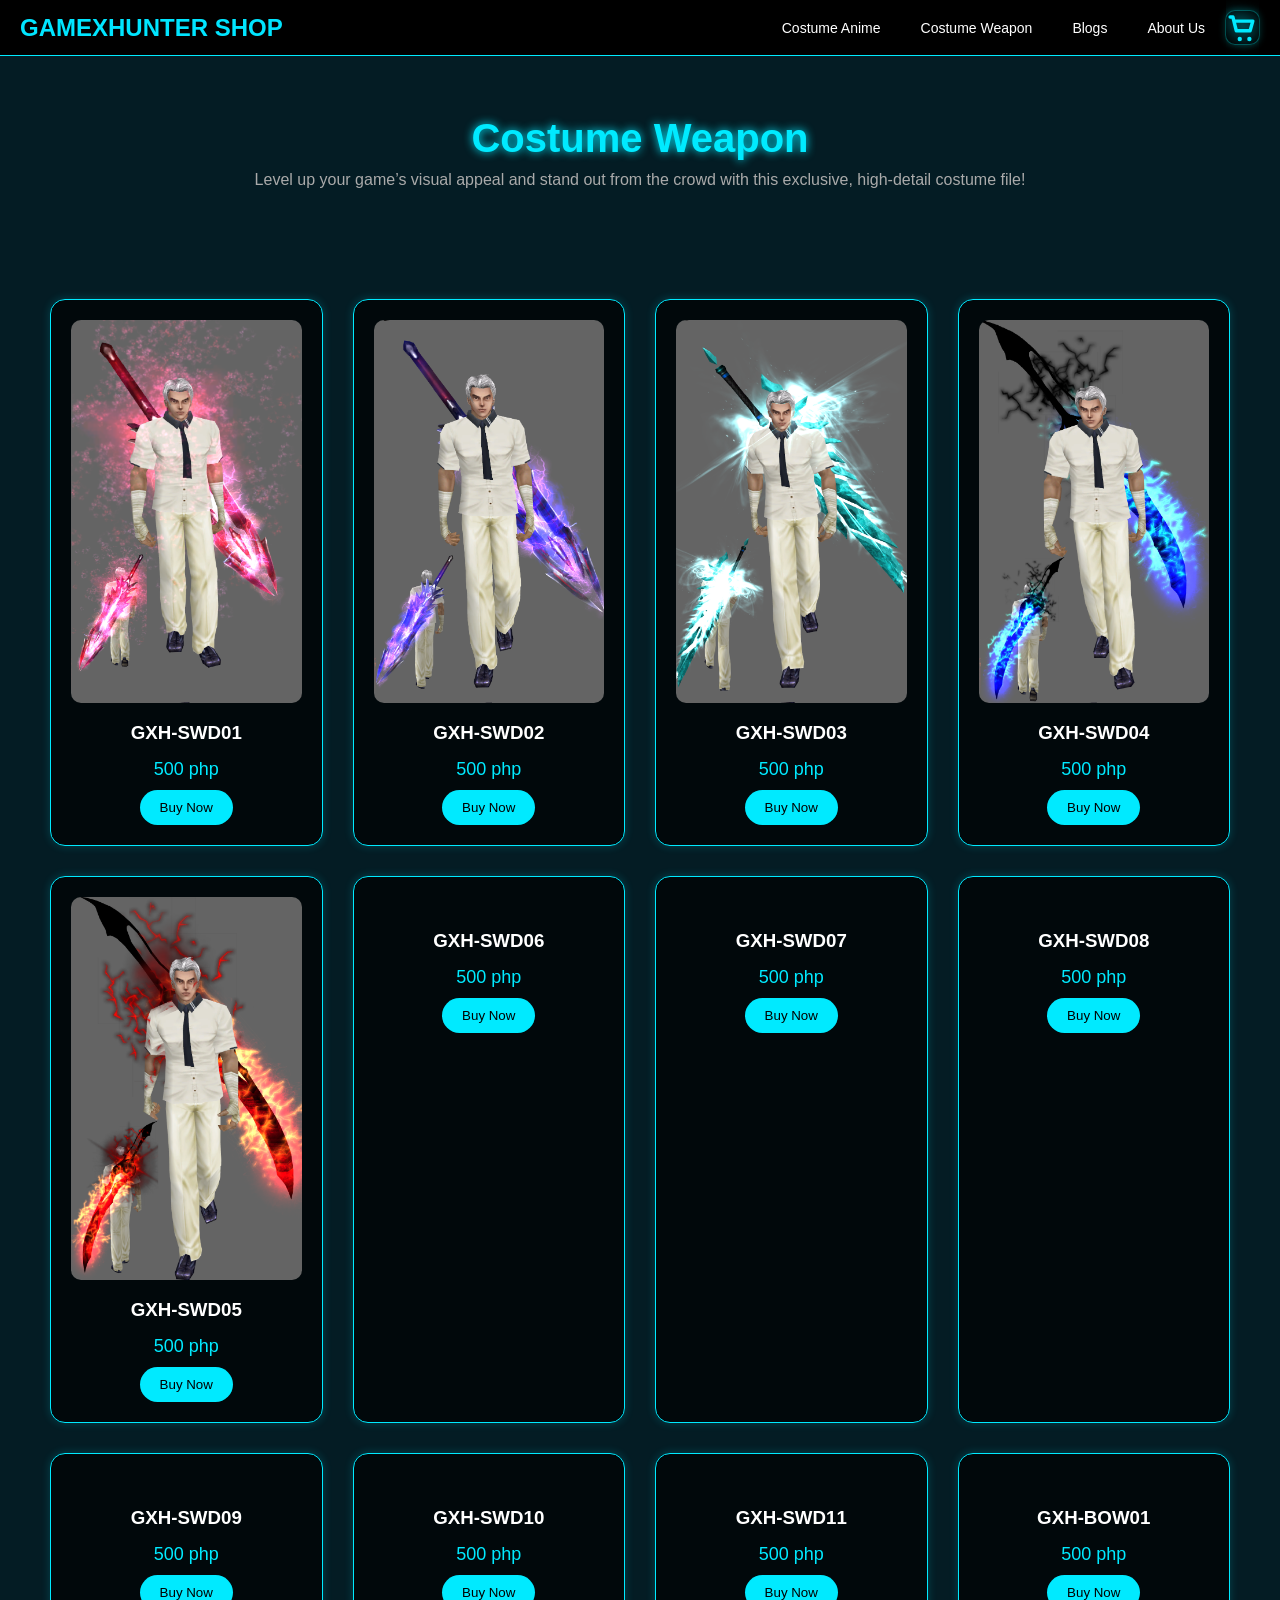
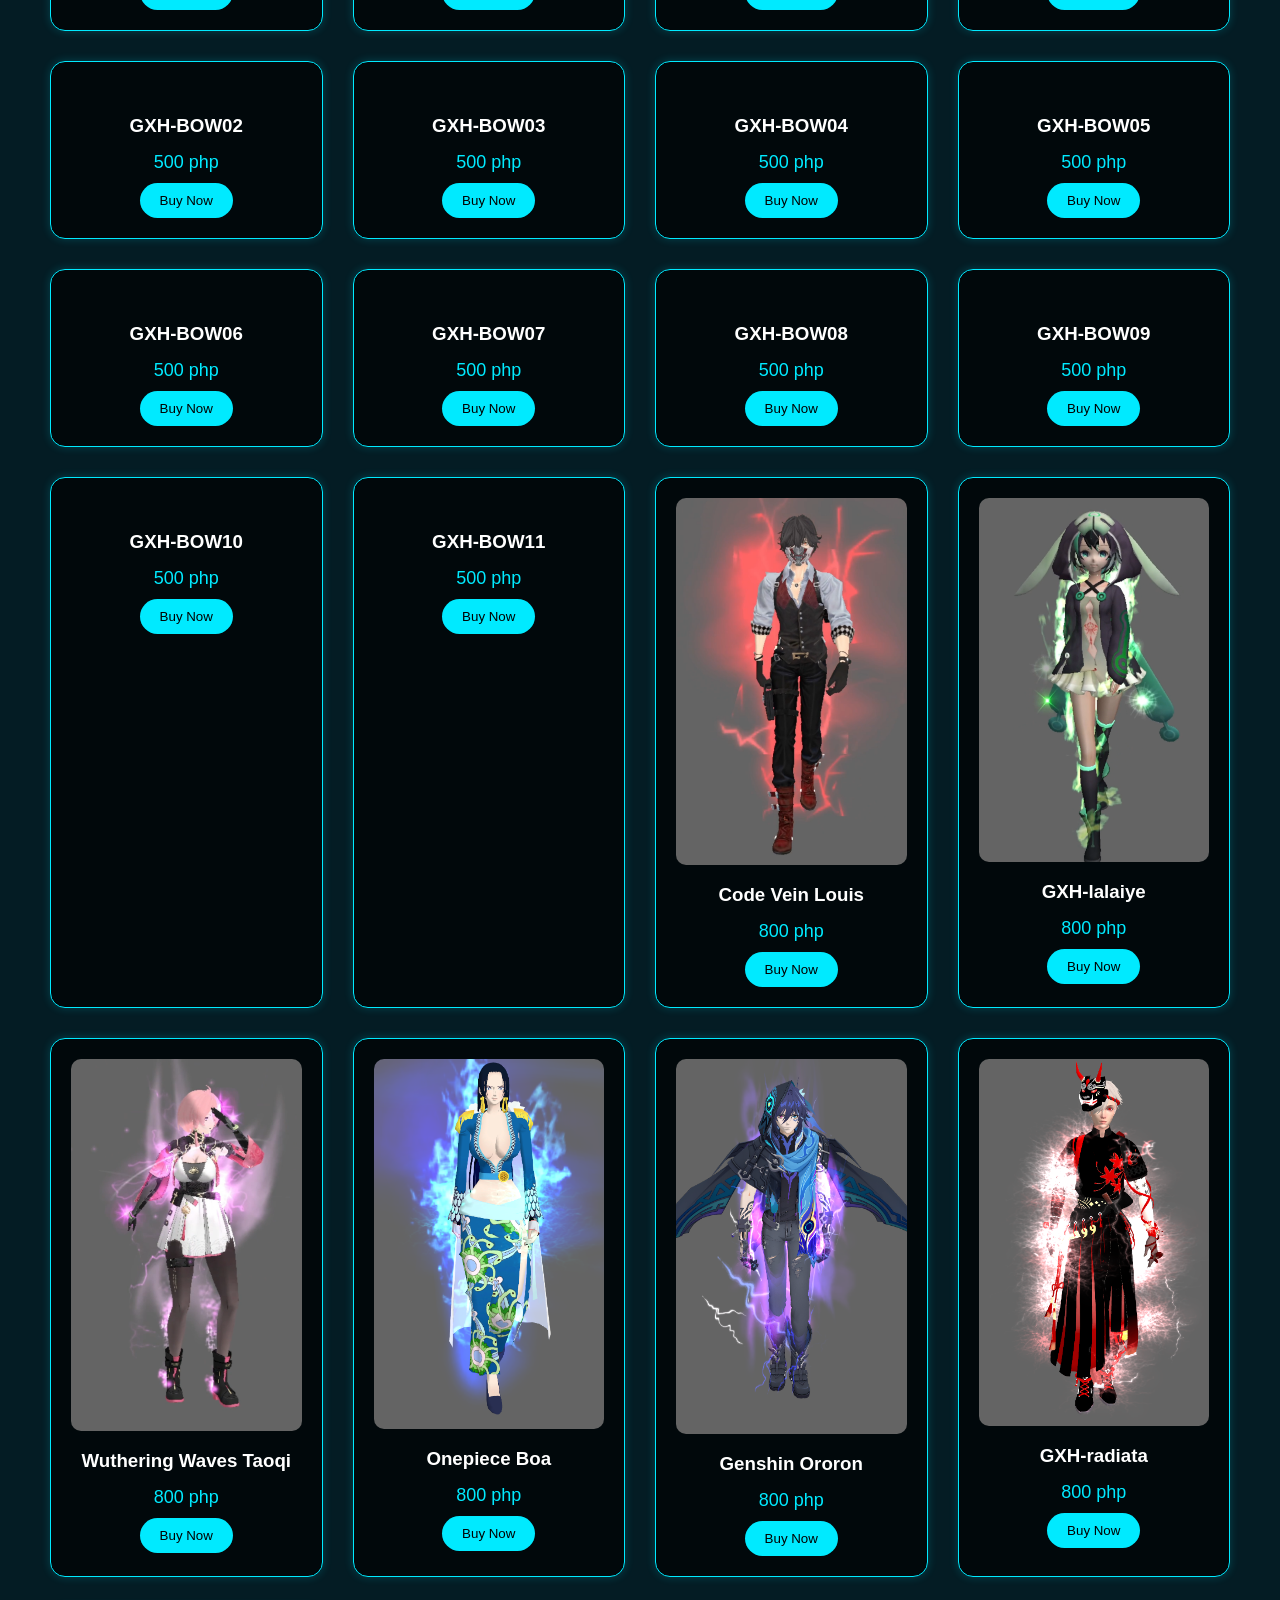
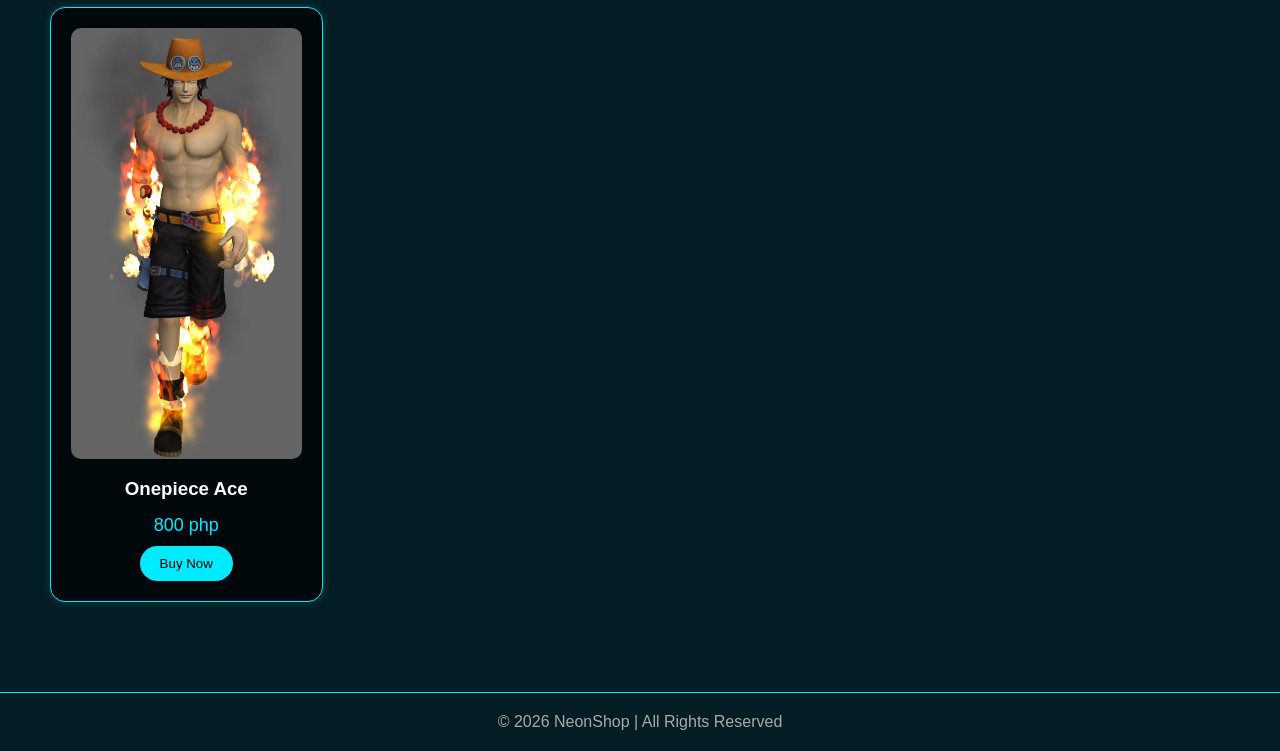
==== costume weapon.html @ 1e51d39f "Add files via upload" ====
<!DOCTYPE html>
<html lang="en">
<head>
  <meta charset="UTF-8">
  <title>Costume Anime With Aura</title>
    <link rel="stylesheet" href="homepage style.css">

</head>
<body>

<!-- Navbar -->
<div class="navbar">
    <div class="logo">GAMEXHUNTER SHOP</div>
    
    <div class="nav-links">
         <a href="homepage.html">Costume Anime</a>
         <a href="#">Costume Weapon</a>
         <a href="#">Blogs</a>
          <a href="#">About Us</a>
     </div>

    <div class="cart-container"> <!-- SVG should be inside this div -->
        <svg viewBox="0 0 24 24">
            <!-- Cart handle -->
            <path class="cart-line" d="M3 4h2l2.5 10h10l2-7H7""")/>>
            
            <!-- Wheels -->
            <circle class="wheel" cx="10" cy="20" r="1.6""")/>>
            <circle class="wheel" cx="17" cy="20" r="1.6""")/>>
        </svg>
    </div> <!-- Added missing closing tag here -->
</div> <!-- This closes the .navbar div -->

  <!-- Hero -->
  <div class="hero">
    <h1>Costume Weapon</h1>
    <p>Level up your game’s visual appeal and stand out from the crowd with this exclusive, high-detail costume file!</p>
  </div>

  <!-- Products -->
  <div class="products">
    
    <div class="card">
       <a href="https://drive.google.com/file/d/1tDfxQamjnOYnkdR4IgPNt9UOoC53_vpI/view?usp=drive_link"target="_blank" rel="noopener noreferrer">
      <img src="costume weapon/gxh-swd01.png" alt=""></a>
      <h3>GXH-SWD01</h3>
     <div class="price">500 php</div>
      <a href="https://www.facebook.com/profile.php?id=100090138542894"target="_blank" rel="noopener noreferrer">
     <button class="btn">Buy Now</button></a>
    </div>

    <div class="card">
      <a href="https://drive.google.com/file/d/1ULOrb2iWnUEBifbTZu89mIf_INQelpI0/view?usp=drive_link"target="_blank" rel="noopener noreferrer">
      <img src="costume weapon/gxh-swd02.png" alt=""></a>
      <h3>GXH-SWD02</h3>
      <div class="price">500 php</div>
      <button class="btn">Buy Now</button>
    </div>

    <div class="card">
       <a href="https://drive.google.com/file/d/1a4tyju2YDWUQGALxl7t6OB7L-piuv2ux/view?usp=drive_link"target="_blank" rel="noopener noreferrer">
      <img src="costume weapon/gxh-swd03.png" alt=""></a>
      <h3>GXH-SWD03</h3>
      <div class="price">500 php</div>
      <button class="btn">Buy Now</button>
    </div>

    <div class="card">
      <a href="https://drive.google.com/file/d/1msDkf1aUOiGKfIdARjxFz1Tb5wFovmj8/view?usp=drive_link"target="_blank" rel="noopener noreferrer">
      <img src="costume weapon/gxh-swd04.png" alt=""></a>
      <h3>GXH-SWD04</h3>
      <div class="price">500 php</div>
      <button class="btn">Buy Now</button>
    </div>
      <div class="card">
      <a href="#"target="_blank" rel="noopener noreferrer">
      <img src="costume weapon/gxh-swd05.png" alt=""></a>
      <h3>GXH-SWD05</h3>
      <div class="price">500 php</div>
      <button class="btn">Buy Now</button>
    </div>
      <div class="card">
      <a href="https://drive.google.com/file/d/1dAIN3iuqR5nHrvbNqdzAE5OkN3jSOM3r/view?usp=drive_link"target="_blank" rel="noopener noreferrer">
      <img src="costume weapon/gxh-swd06.png" alt=""></a>
      <h3>GXH-SWD06</h3>
      <div class="price">500 php</div>
      <button class="btn">Buy Now</button>
    </div>
      <div class="card">
      <a href="#"target="_blank" rel="noopener noreferrer">
      <img src="costume weapon/gxh-swd07.png" alt=""></a>
      <h3>GXH-SWD07</h3>
      <div class="price">500 php</div>
      <button class="btn">Buy Now</button>
    </div>
      <div class="card">
      <a href="#"target="_blank" rel="noopener noreferrer">
      <img src="costume weapon/gxh-swd08.png" alt=""></a>
      <h3>GXH-SWD08</h3>
      <div class="price">500 php</div>
      <button class="btn">Buy Now</button>
    </div>
      <div class="card">
      <a href="https://drive.google.com/file/d/1QfdGiRgJ-NkeJAgLf6xYrK9ZmfadlAT0/view?usp=drive_link"target="_blank" rel="noopener noreferrer">
      <img src="costume weapon/gxh-swd09.png" alt=""></a>
      <h3>GXH-SWD09</h3>
      <div class="price">500 php</div>
      <button class="btn">Buy Now</button>
    </div>
      <div class="card">
      <a href="https://drive.google.com/file/d/1cCYeTyiJSqJyTZXAsyaIfBgfo_r84Ho6/view?usp=drive_link"target="_blank" rel="noopener noreferrer">
      <img src="costume weapon/gxh-swd10.png" alt=""></a>
      <h3>GXH-SWD10</h3>
      <div class="price">500 php</div>
      <button class="btn">Buy Now</button>
    </div>
      <div class="card">
      <a href="https://drive.google.com/file/d/1tNt5cbMPnLPzkxFYoJgSvgE_Rmw8K6eH/view?usp=drive_link"target="_blank" rel="noopener noreferrer">
      <img src="costume weapon/gxh-swd11.png" alt=""></a>
      <h3>GXH-SWD11</h3>
      <div class="price">500 php</div>
      <button class="btn">Buy Now</button>
    </div>
      <div class="card">
      <a href="https://drive.google.com/file/d/18_w2ah4wknhcSOBa1ZigFq2efQRgxHWd/view?usp=drive_link"target="_blank" rel="noopener noreferrer">
      <img src="costume weapon/gxh-bow01.png" alt=""></a>
      <h3>GXH-BOW01</h3>
      <div class="price">500 php</div>
      <button class="btn">Buy Now</button>
    </div>
    
      <div class="card">
      <a href="https://drive.google.com/file/d/1LyCs2_uHrKzhk5kxhEo-C-bm67uWo2-w/view?usp=drive_link"target="_blank" rel="noopener noreferrer">
      <img src="costume weapon/gxh-bow02.png" alt=""></a>
      <h3>GXH-BOW02</h3>
      <div class="price">500 php</div>
      <button class="btn">Buy Now</button>
    </div>
    
      <div class="card">
      <a href="https://drive.google.com/file/d/1YZ0R7ChYAWB0MUlg5z96Kk40VnfIDRn3/view?usp=drive_link"target="_blank" rel="noopener noreferrer">
      <img src="costume weapon/gxh-bow03.png" alt=""></a>
      <h3>GXH-BOW03</h3>
      <div class="price">500 php</div>
      <button class="btn">Buy Now</button>
    </div>
    
      <div class="card">
      <a href="https://drive.google.com/file/d/18aJds0k8bq9fmYIEUDooh6LtDrTDlkI1/view?usp=drive_link"target="_blank" rel="noopener noreferrer">
      <img src="costume weapon/gxh-bow04.png" alt=""></a>
      <h3>GXH-BOW04</h3>
      <div class="price">500 php</div>
      <button class="btn">Buy Now</button>
    </div>
    
      <div class="card">
      <a href="#"target="_blank" rel="noopener noreferrer">
      <img src="costume weapon/gxh-bow05.png" alt=""></a>
      <h3>GXH-BOW05</h3>
      <div class="price">500 php</div>
      <button class="btn">Buy Now</button>
    </div>
    
      <div class="card">
      <a href="https://drive.google.com/file/d/1-vQsDwUBIlkWIfb8IIIJ_Ws48gbNK9EQ/view?usp=drive_link"target="_blank" rel="noopener noreferrer">
      <img src="costume weapon/gxh-bow06.png" alt=""></a>
      <h3>GXH-BOW06</h3>
      <div class="price">500 php</div>
      <button class="btn">Buy Now</button>
    </div>
    
      <div class="card">
      <a href="#"target="_blank" rel="noopener noreferrer">
      <img src="costume weapon/gxh-bow07.png" alt=""></a>
      <h3>GXH-BOW07</h3>
      <div class="price">500 php</div>
      <button class="btn">Buy Now</button>
    </div>
    
      <div class="card">
      <a href="#"target="_blank" rel="noopener noreferrer">
      <img src="costume weapon/gxh-bow08.png" alt=""></a>
      <h3>GXH-BOW08</h3>
      <div class="price">500 php</div>
      <button class="btn">Buy Now</button>
    </div>
    
      <div class="card">
      <a href="https://drive.google.com/file/d/1EB0TFEp_DE8npA0K-Ar52WjLSp5YO3VK/view?usp=drive_link"target="_blank" rel="noopener noreferrer">
      <img src="costume weapon/gxh-bow09.png" alt=""></a>
      <h3>GXH-BOW09</h3>
      <div class="price">500 php</div>
      <button class="btn">Buy Now</button>
    </div>
    
      <div class="card">
      <a href="https://drive.google.com/file/d/1GnH4rKYcUsZ4Ep4CD_qGCn1IWay9qYet/view?usp=drive_link"target="_blank" rel="noopener noreferrer">
      <img src="costume weapon/gxh-bow10.png" alt=""></a>
      <h3>GXH-BOW10</h3>
      <div class="price">500 php</div>
      <button class="btn">Buy Now</button>
    </div>
    
      <div class="card">
      <a href="https://drive.google.com/file/d/1SXux3UBThUTTBBi4RJROGKqg90E1-js9/view?usp=drive_link"target="_blank" rel="noopener noreferrer">
      <img src="costume weapon/gxh-bow11.png" alt=""></a>
      <h3>GXH-BOW11</h3>
      <div class="price">500 php</div>
      <button class="btn">Buy Now</button>
    </div>
    
      <div class="card">
      <a href="https://drive.google.com/file/d/1NYPxhhWZxUPteA_r9sl21pSMIv0j1GXA/view?usp=drive_link"target="_blank" rel="noopener noreferrer">
      <img src="products/louis.png" alt=""></a>
      <h3>Code Vein Louis</h3>
      <div class="price">800 php</div>
      <button class="btn">Buy Now</button>
    </div>
    
      <div class="card">
      <a href="https://drive.google.com/file/d/1v_K5zGkWtYZiX3flF4btHUiq5YM0muPx/view?usp=drive_link"target="_blank" rel="noopener noreferrer">
      <img src="products/lalaiye.png" alt=""></a>
      <h3>GXH-lalaiye</h3>
      <div class="price">800 php</div>
      <button class="btn">Buy Now</button>
    </div>
        <div class="card">
      <a href="https://drive.google.com/file/d/11YdlUjnJ6dALQmKXy20yhzh1UWql4VjV/view?usp=drive_link"target="_blank" rel="noopener noreferrer">
      <img src="products/Wuthering Waves Taoqi.png" alt=""></a>
      <h3>Wuthering Waves Taoqi</h3>
      <div class="price">800 php</div>
      <button class="btn">Buy Now</button>
    </div>
        <div class="card">
      <a href="https://drive.google.com/file/d/1lIjUIEScz9lpEmIRLyU60zoxrhYveq9n/view?usp=drive_link"target="_blank" rel="noopener noreferrer">
      <img src="products/Onepiece Boa.png" alt=""></a>
      <h3>Onepiece Boa</h3>
      <div class="price">800 php</div>
      <button class="btn">Buy Now</button>
    </div>
        <div class="card">
      <a href="https://drive.google.com/file/d/1mSTPDukwn3vT9eeiOzDLT-wSHUT15zsr/view?usp=drive_link"target="_blank" rel="noopener noreferrer">
      <img src="products/Genshin Ororon.png" alt=""></a>
      <h3>Genshin Ororon</h3>
      <div class="price">800 php</div>
      <button class="btn">Buy Now</button>
    </div>
         <div class="card">
      <a href="https://drive.google.com/file/d/1gOx8NznTJ0lC8HQEajIDcjU3qxq5PCdU/view?usp=drive_link"target="_blank" rel="noopener noreferrer">
      <img src="products/GXH-radiata.png" alt=""></a>
      <h3>GXH-radiata</h3>
      <div class="price">800 php</div>
      <button class="btn">Buy Now</button>
    </div>
         <div class="card">
      <a href="https://drive.google.com/file/d/1fqhiEb0_rhqqEFiOks71-yBHGjLL2Ydi/view?usp=drive_link"target="_blank" rel="noopener noreferrer">
      <img src="products/Onepiece Ace.png" alt=""></a>
      <h3>Onepiece Ace</h3>
      <div class="price">800 php</div>
      <button class="btn">Buy Now</button>
    </div>
  </div>

  <!-- Footer -->
  <div class="footer">
    © 2026 NeonShop | All Rights Reserved
  </div>

</body>
</html>
---- homepage style.css ----
* {
      margin: 0;
      padding: 0;
      box-sizing: border-box;
      font-family: Arial, sans-serif;
    }

    body {
      background: #041c24;
      color: #fff;
    }

    /* Navbar */
    .navbar {
      display: flex;
      align-items: center;
      justify-content: space-between;
      padding: 20px 50px;
      background: rgba(0,0,0,0.6);
      border-bottom: 1px solid #00eaff;
    }

    .logo {
      font-size: 24px;
      font-weight: bold;
      color: #00eaff;
    }

    .nav-links a {
      color: #fff;
      margin-left: 20px;
      text-decoration: none;
      transition: 0.3s;
      float : right;
    }

    .nav-links a:hover {
      color: #00eaff;
    }

    
     .cart-container { /* style for cart */
    width: 35px;
    height: 35px;
    border-radius: 10px;
    background: rgba(0, 0, 0, 0.6);
    backdrop-filter: blur(5px);
    border: 1px solid rgba(0, 255, 255, 0.3);
    display: flex;
    justify-content: center;
    align-items: center;
    box-shadow: 0 0 7.5px rgba(0, 255, 255, 0.2);
    
  }
  .nav-container {
  width: 100%;
  text-align: right;
}

  svg {
    width: 70px;
    height: 70px;
  }

  .cart-line {
    stroke: #00eaff;
    stroke-width: 2.5;
    fill: none;
    stroke-linecap: round;
    stroke-linejoin: round;
    filter: drop-shadow(0 0 6px #00eaff);
  }

  .wheel {
    fill: #00eaff;
    filter: drop-shadow(0 0 6px #00eaff);
  }

  /* Hover Glow Animation */
  .cart-container:hover {
    box-shadow: 0 0 25px rgba(0, 255, 255, 0.6);
    transform: scale(1.05);
    transition: 0.3s ease;
  }
  /* code to float right the home */
  .navbar {
    display: flex;
    align-items: center; /* Centers items vertically */
    padding: 10px 20px;
    background-color: #000; /* Matching your black background */
}

.logo {
    color: #00e5ff; /* Your cyan color */
    font-weight: bold;
}

.nav-links {
    display: flex;
    gap: 20px; /* Space between the links */
    margin-left: auto; /* THIS moves the links to the right */
    margin-right: 20px; /* This adds a gap between the links and the cart */
}

.nav-links a {
    color: white;
    text-decoration: none;
    font-size: 14px;
}

.cart-container {
    /* Your cart styling here */
}
    /* Hero Section */
    .hero {
      text-align: center;
      padding: 60px 20px;
    }

    .hero h1 {
      font-size: 40px;
      color: #00eaff;
      text-shadow: 0 0 10px #00eaff;
    }

    .hero p {
      margin-top: 10px;
      color: #aaa;
    }

    /* Product Grid */
    .products {
      display: grid;
      grid-template-columns: repeat(auto-fit, minmax(250px, 1fr));
      gap: 30px;
      padding: 50px;
    }

    .card {
      background: rgba(0,0,0,0.7);
      border: 1px solid #00eaff;
      border-radius: 15px;
      padding: 20px;
      text-align: center;
      transition: 0.3s;
      box-shadow: 0 0 10px rgba(0,234,255,0.2);
    }

    .card:hover {
      transform: translateY(-10px);
      box-shadow: 0 0 20px #00eaff;
    }

    .card img {
      width: 100%;
      border-radius: 10px;
    }

    .card h3 {
      margin: 15px 0;
    }

    .price {
      color: #00eaff;
      font-size: 18px;
      margin-bottom: 10px;
    }

    .btn {
      padding: 10px 20px;
      border: none;
      background: #00eaff;
      color: #000;
      border-radius: 20px;
      cursor: pointer;
      transition: 0.3s;
    }

    .btn:hover {
      background: #00bcd4;
      box-shadow: 0 0 10px #00eaff;
    }

    /* Footer */
    .footer {
      text-align: center;
      padding: 20px;
      border-top: 1px solid #00eaff;
      margin-top: 40px;
      color: #aaa;
    }
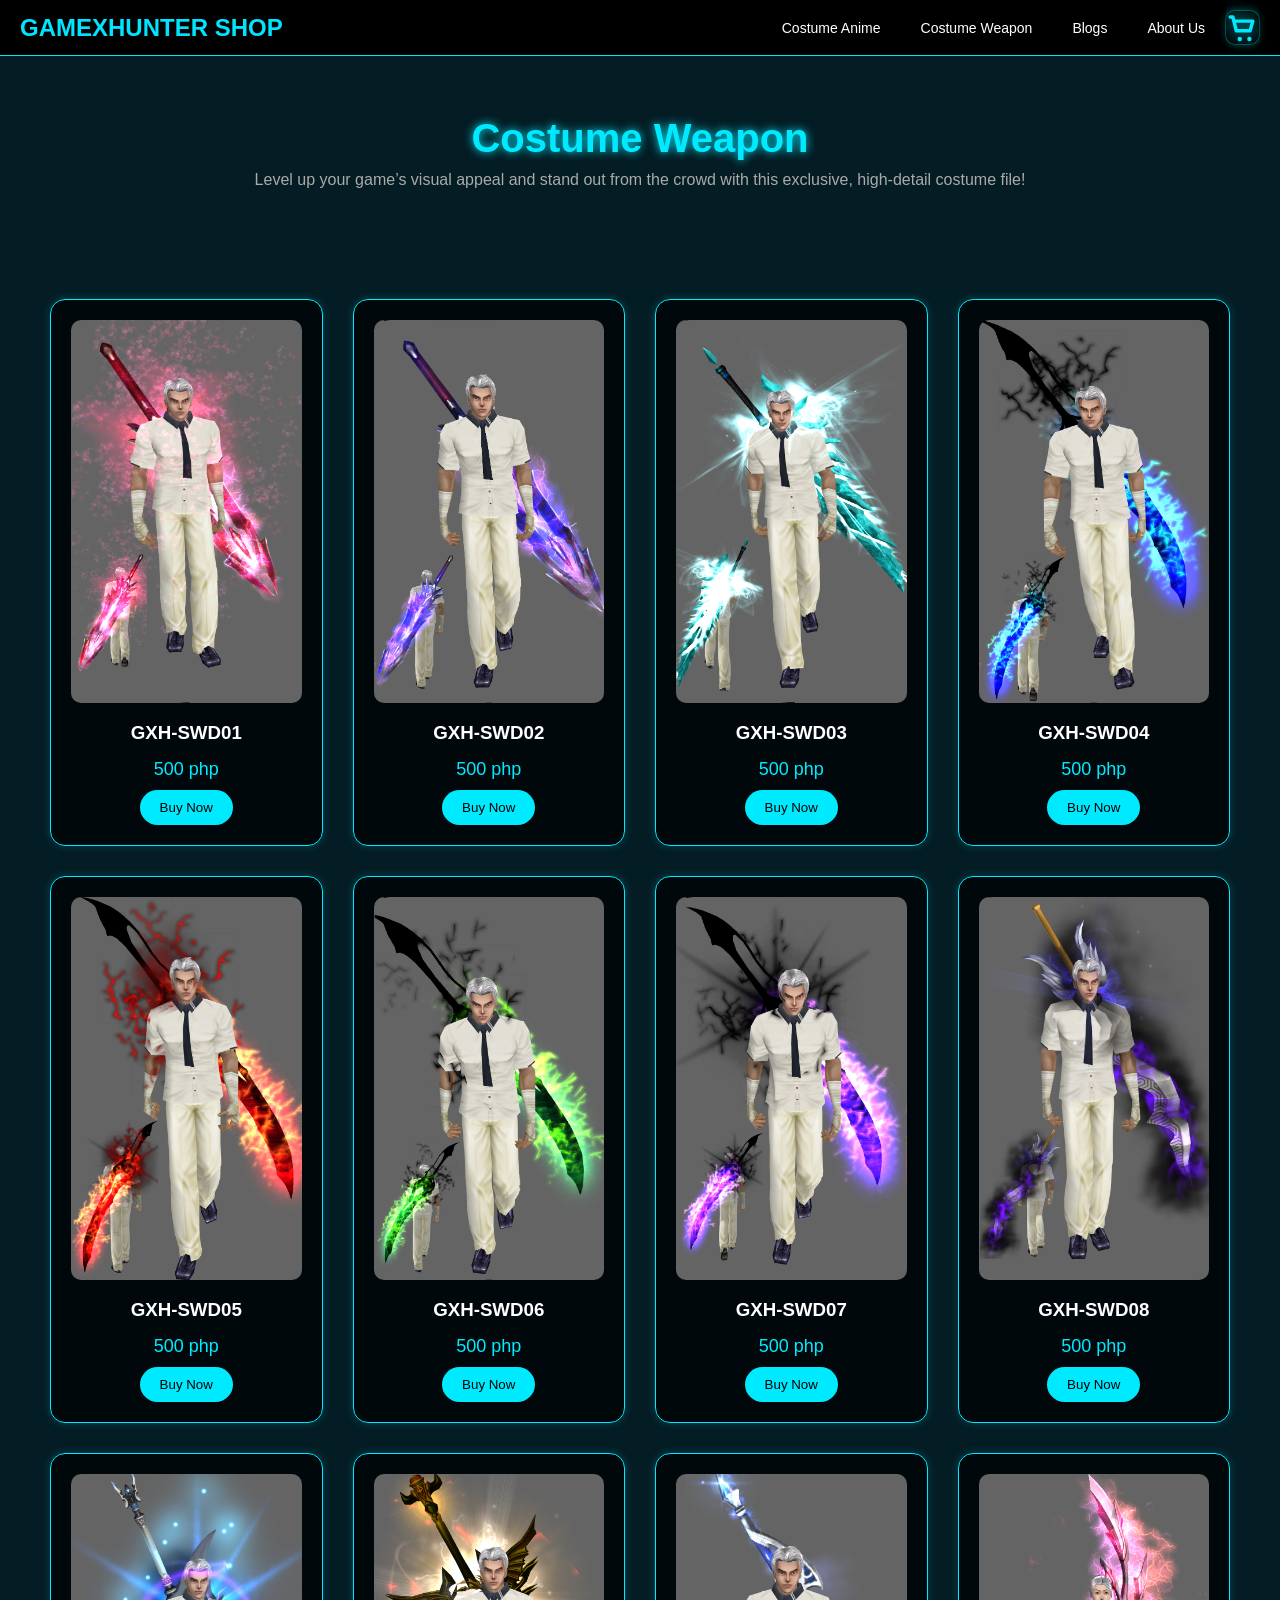
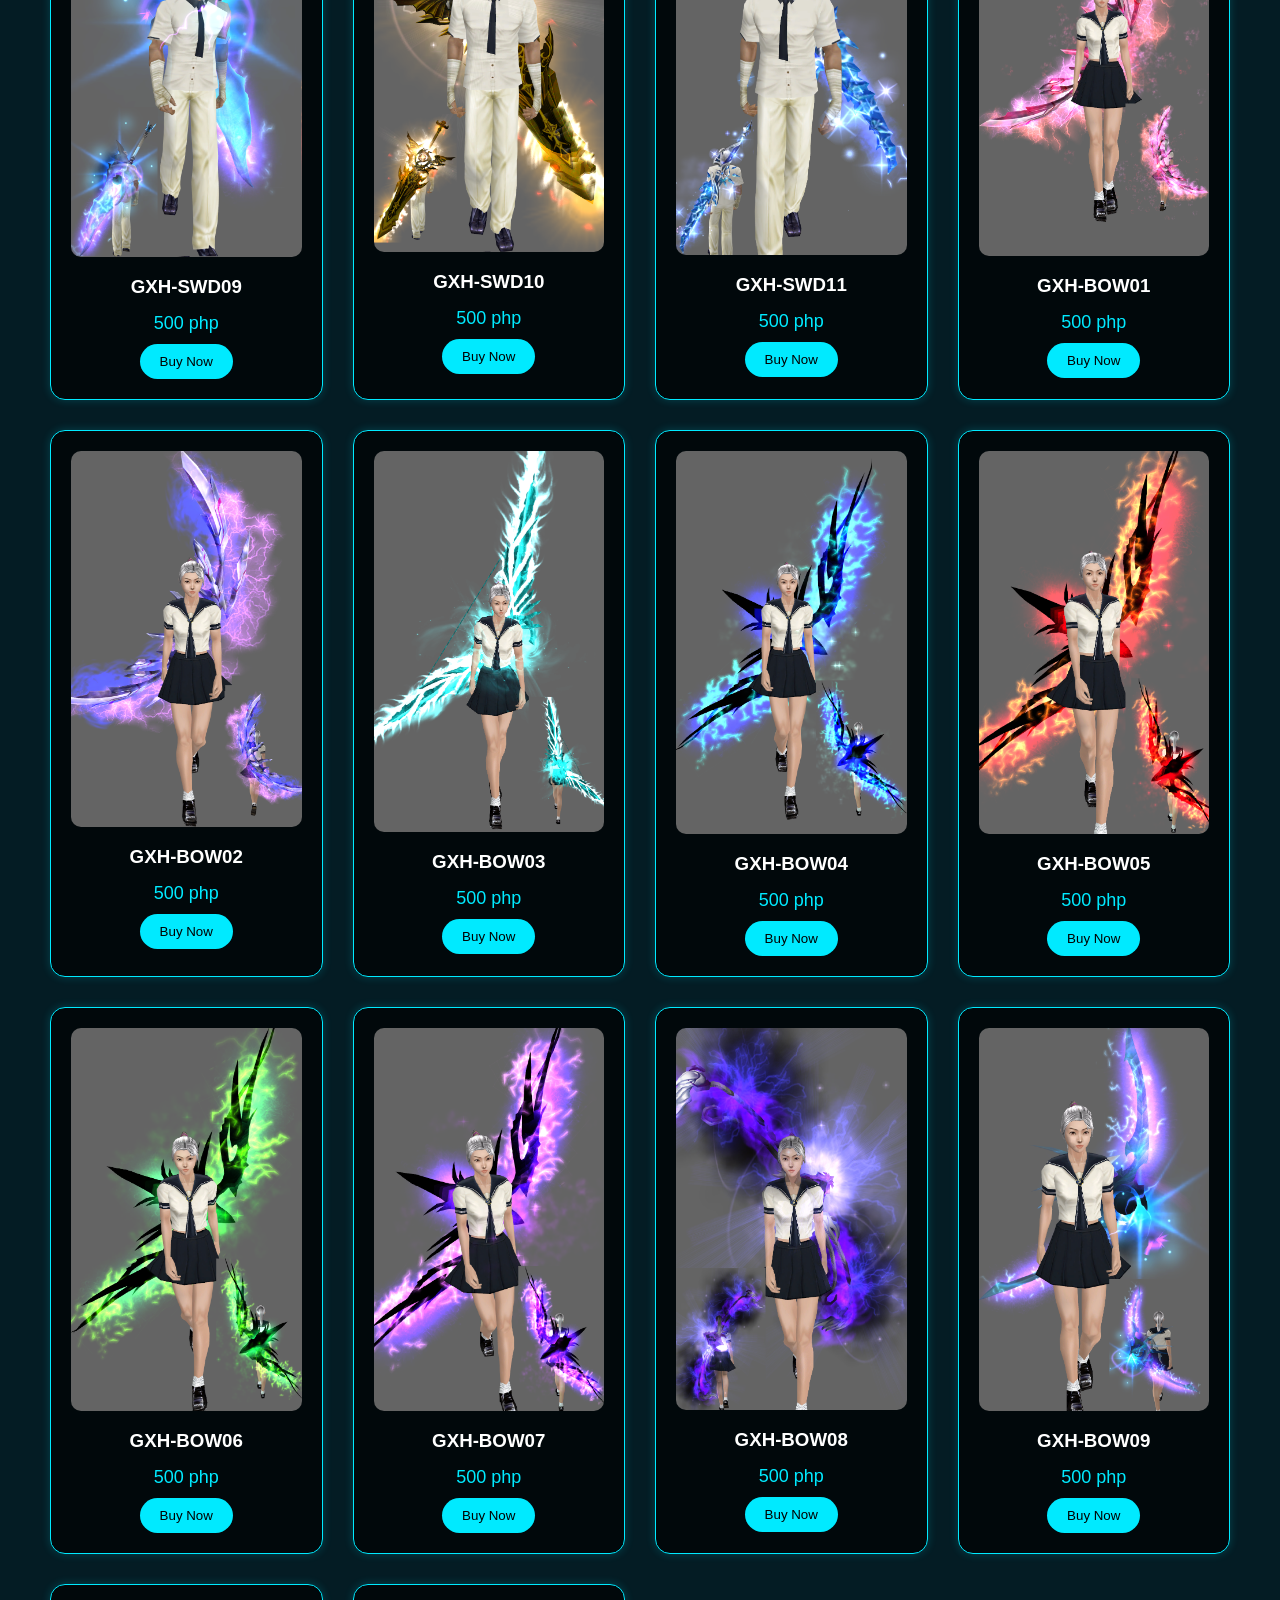
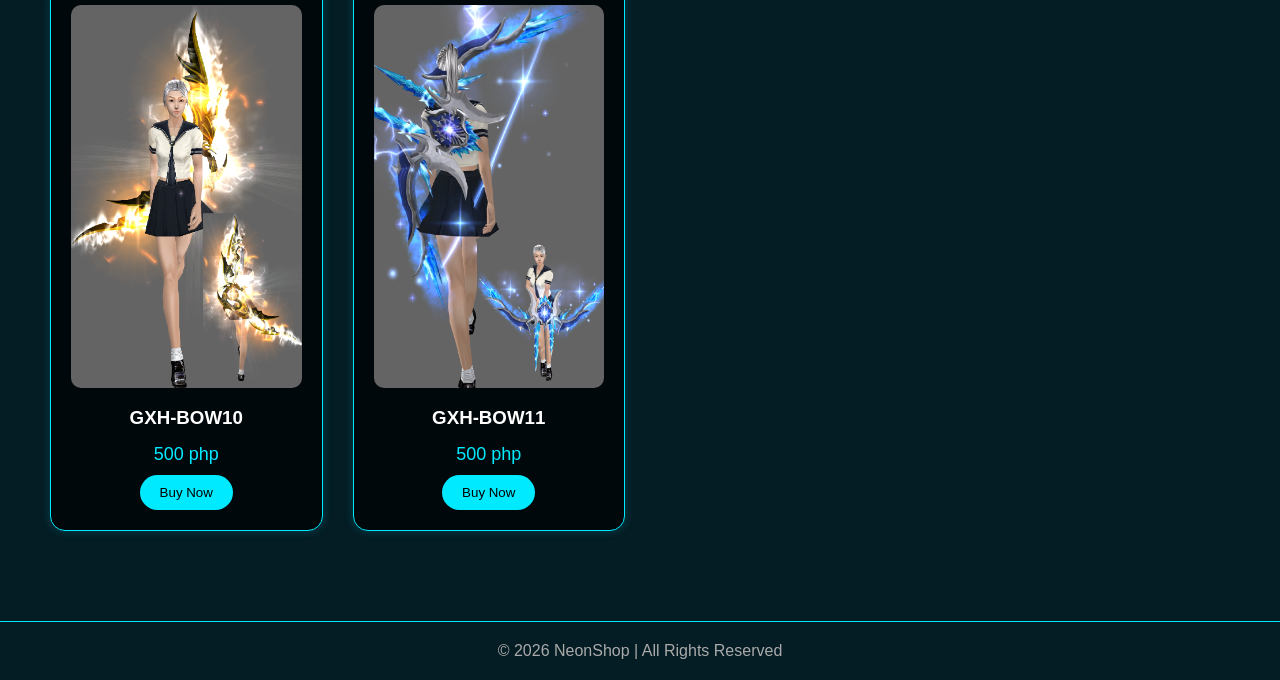
==== commit 3e7ad9e1: "Add files via upload" ====
--- a/costume weapon.html
+++ b/costume weapon.html
@@ -208,57 +208,7 @@
       <div class="price">500 php</div>
       <button class="btn">Buy Now</button>
     </div>
-    
-      <div class="card">
-      <a href="https://drive.google.com/file/d/1NYPxhhWZxUPteA_r9sl21pSMIv0j1GXA/view?usp=drive_link"target="_blank" rel="noopener noreferrer">
-      <img src="products/louis.png" alt=""></a>
-      <h3>Code Vein Louis</h3>
-      <div class="price">800 php</div>
-      <button class="btn">Buy Now</button>
-    </div>
-    
-      <div class="card">
-      <a href="https://drive.google.com/file/d/1v_K5zGkWtYZiX3flF4btHUiq5YM0muPx/view?usp=drive_link"target="_blank" rel="noopener noreferrer">
-      <img src="products/lalaiye.png" alt=""></a>
-      <h3>GXH-lalaiye</h3>
-      <div class="price">800 php</div>
-      <button class="btn">Buy Now</button>
-    </div>
-        <div class="card">
-      <a href="https://drive.google.com/file/d/11YdlUjnJ6dALQmKXy20yhzh1UWql4VjV/view?usp=drive_link"target="_blank" rel="noopener noreferrer">
-      <img src="products/Wuthering Waves Taoqi.png" alt=""></a>
-      <h3>Wuthering Waves Taoqi</h3>
-      <div class="price">800 php</div>
-      <button class="btn">Buy Now</button>
-    </div>
-        <div class="card">
-      <a href="https://drive.google.com/file/d/1lIjUIEScz9lpEmIRLyU60zoxrhYveq9n/view?usp=drive_link"target="_blank" rel="noopener noreferrer">
-      <img src="products/Onepiece Boa.png" alt=""></a>
-      <h3>Onepiece Boa</h3>
-      <div class="price">800 php</div>
-      <button class="btn">Buy Now</button>
-    </div>
-        <div class="card">
-      <a href="https://drive.google.com/file/d/1mSTPDukwn3vT9eeiOzDLT-wSHUT15zsr/view?usp=drive_link"target="_blank" rel="noopener noreferrer">
-      <img src="products/Genshin Ororon.png" alt=""></a>
-      <h3>Genshin Ororon</h3>
-      <div class="price">800 php</div>
-      <button class="btn">Buy Now</button>
-    </div>
-         <div class="card">
-      <a href="https://drive.google.com/file/d/1gOx8NznTJ0lC8HQEajIDcjU3qxq5PCdU/view?usp=drive_link"target="_blank" rel="noopener noreferrer">
-      <img src="products/GXH-radiata.png" alt=""></a>
-      <h3>GXH-radiata</h3>
-      <div class="price">800 php</div>
-      <button class="btn">Buy Now</button>
-    </div>
-         <div class="card">
-      <a href="https://drive.google.com/file/d/1fqhiEb0_rhqqEFiOks71-yBHGjLL2Ydi/view?usp=drive_link"target="_blank" rel="noopener noreferrer">
-      <img src="products/Onepiece Ace.png" alt=""></a>
-      <h3>Onepiece Ace</h3>
-      <div class="price">800 php</div>
-      <button class="btn">Buy Now</button>
-    </div>
+
   </div>
 
   <!-- Footer -->
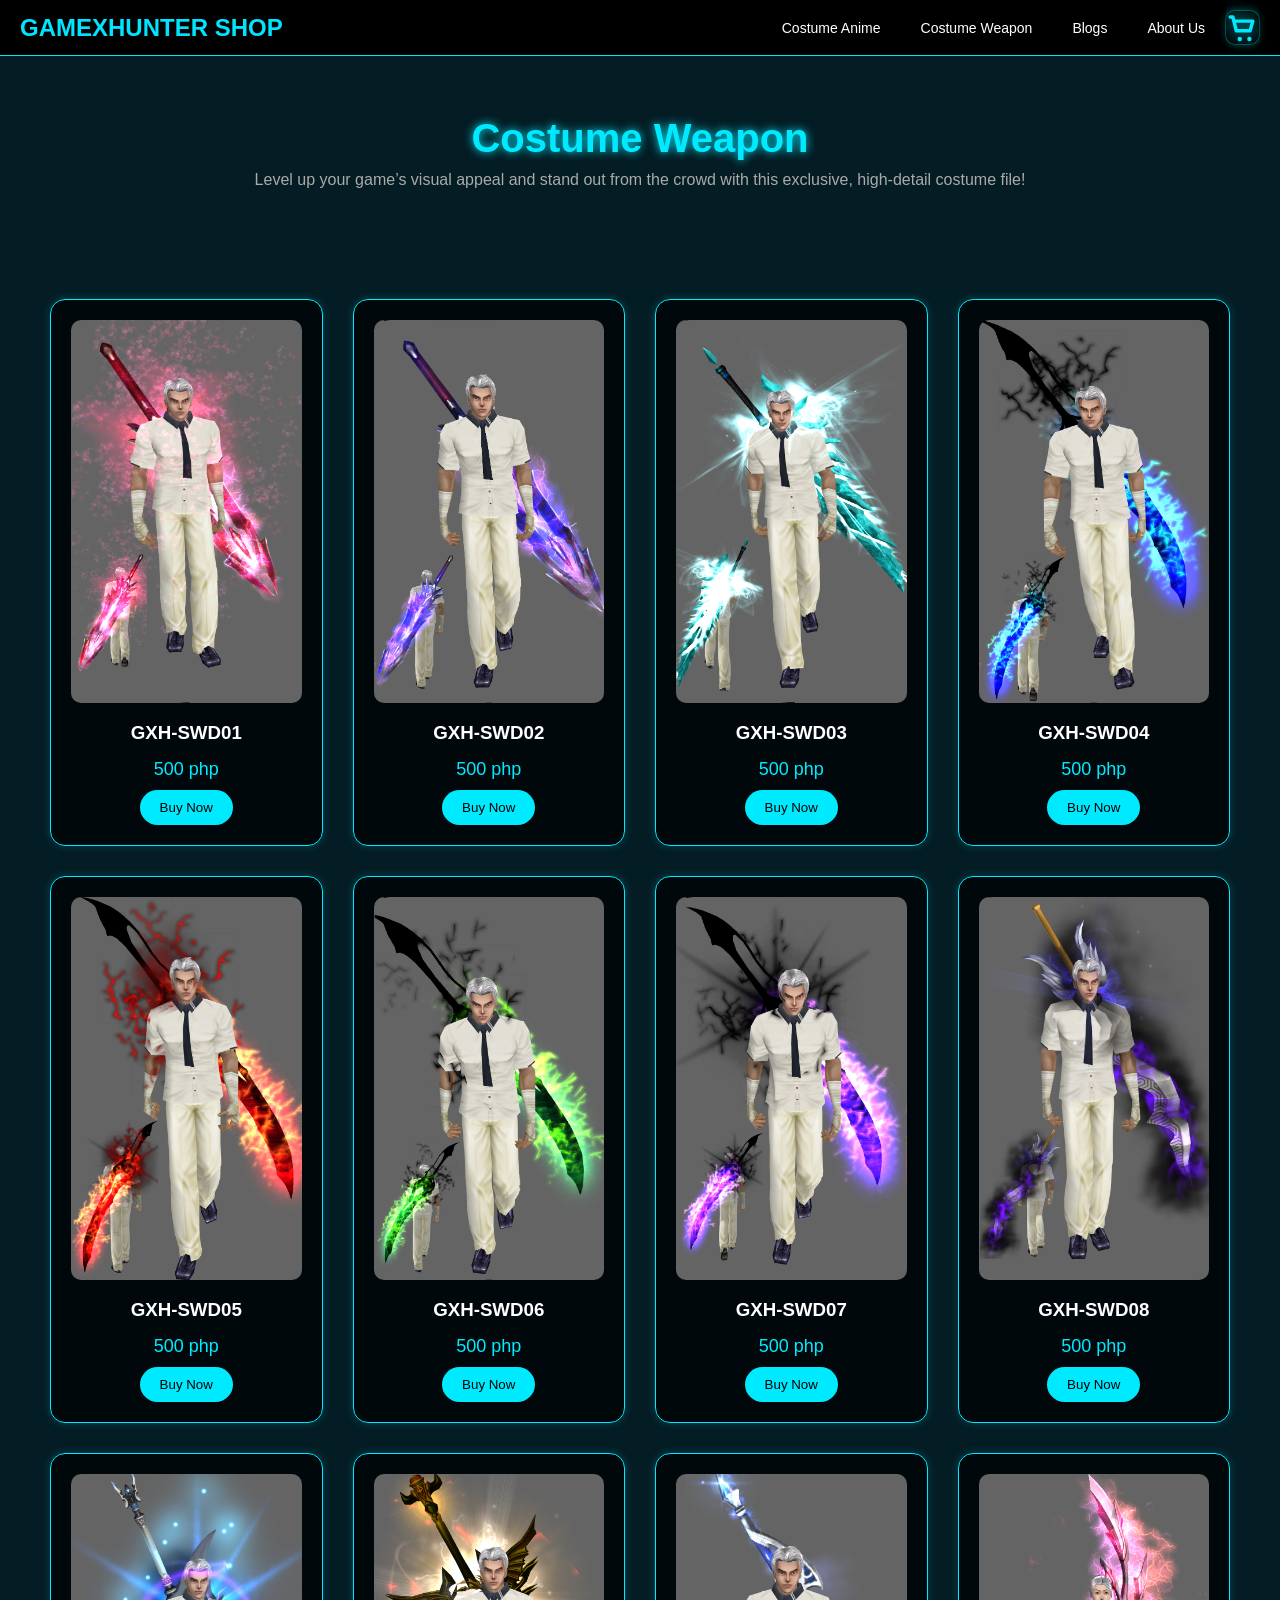
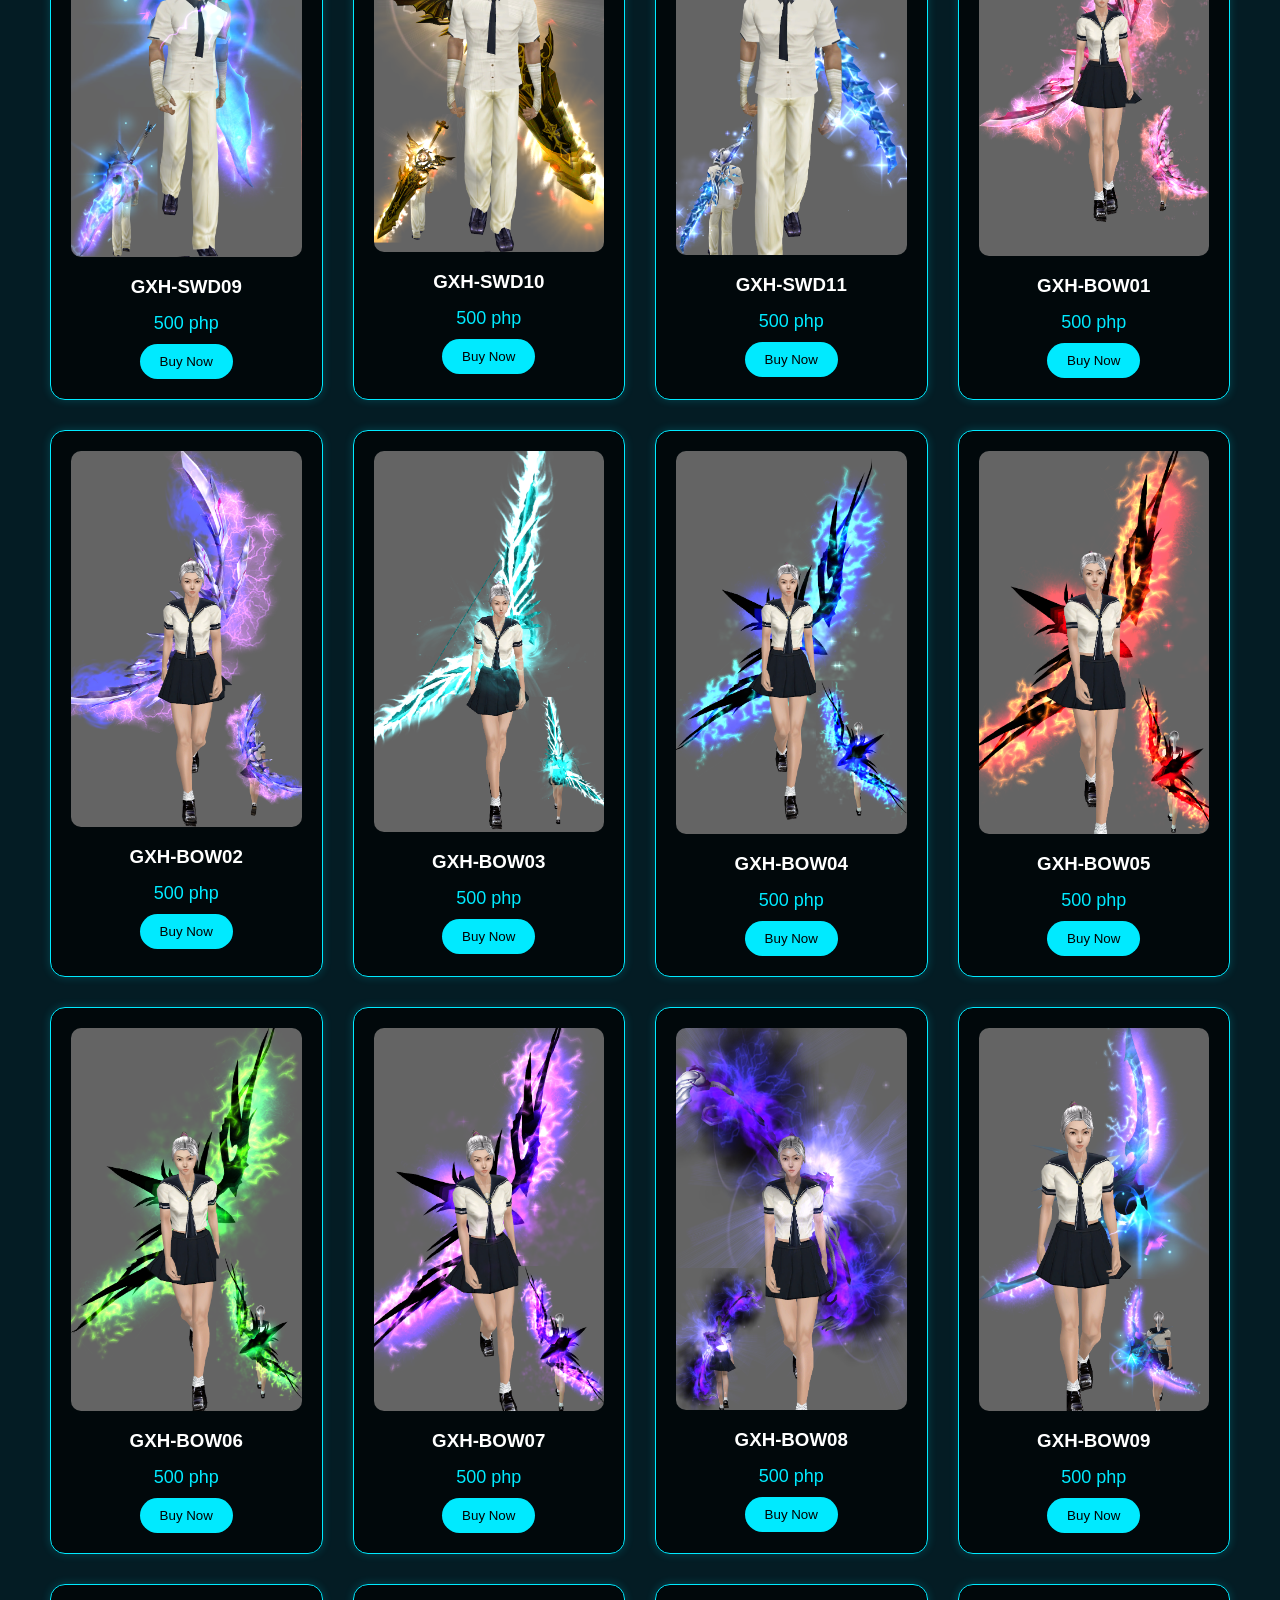
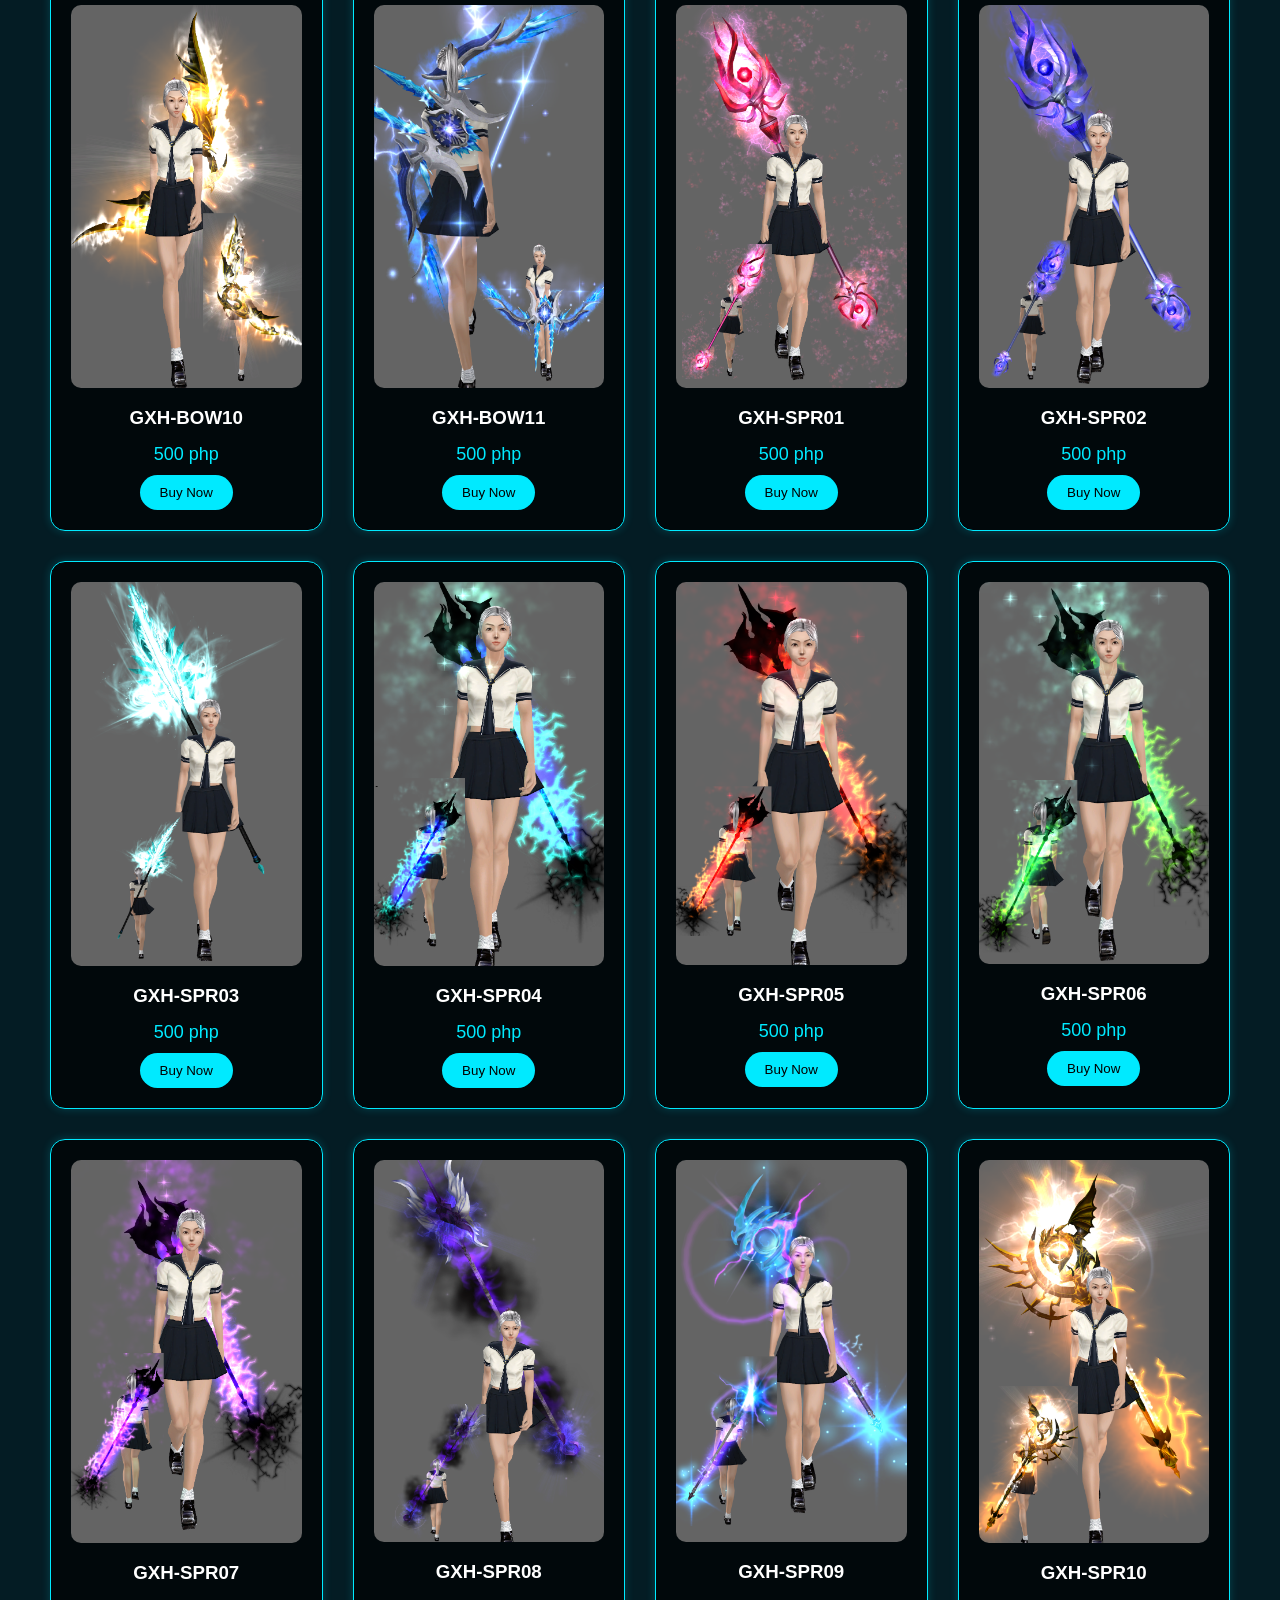
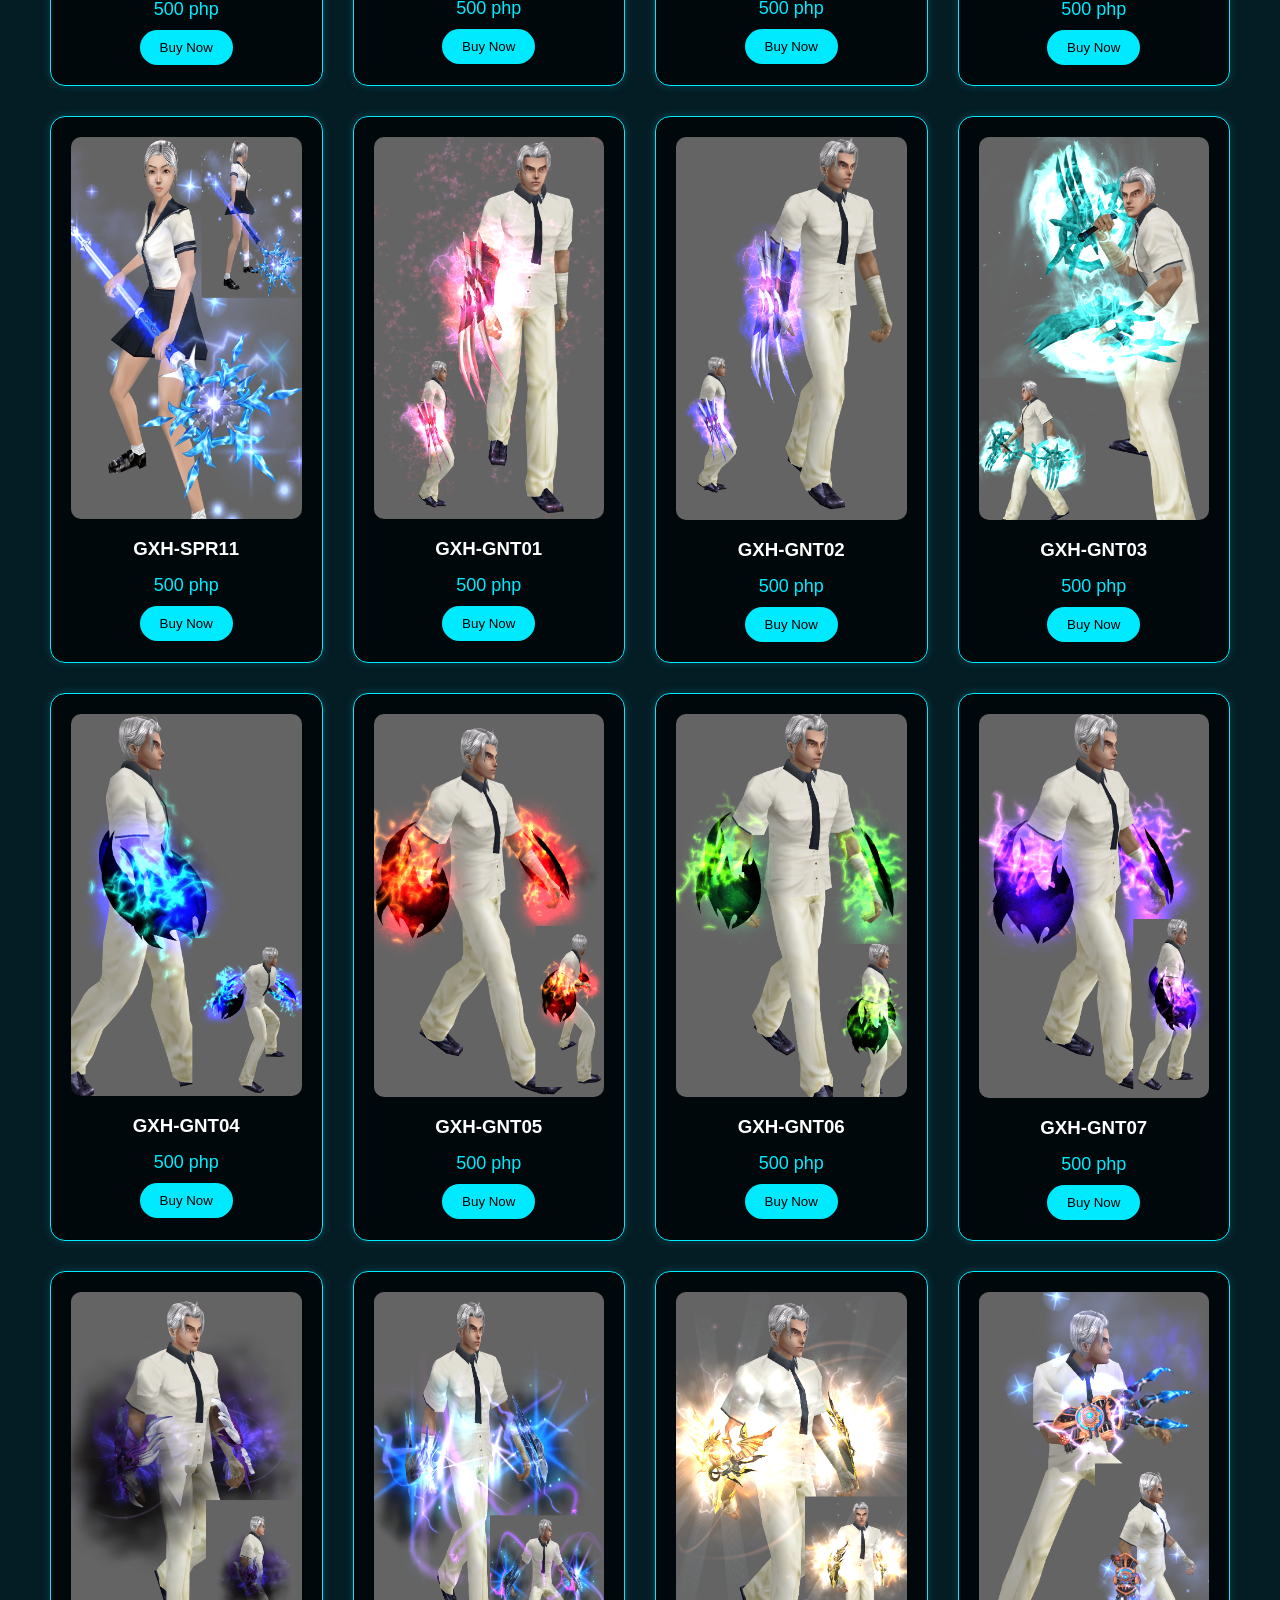
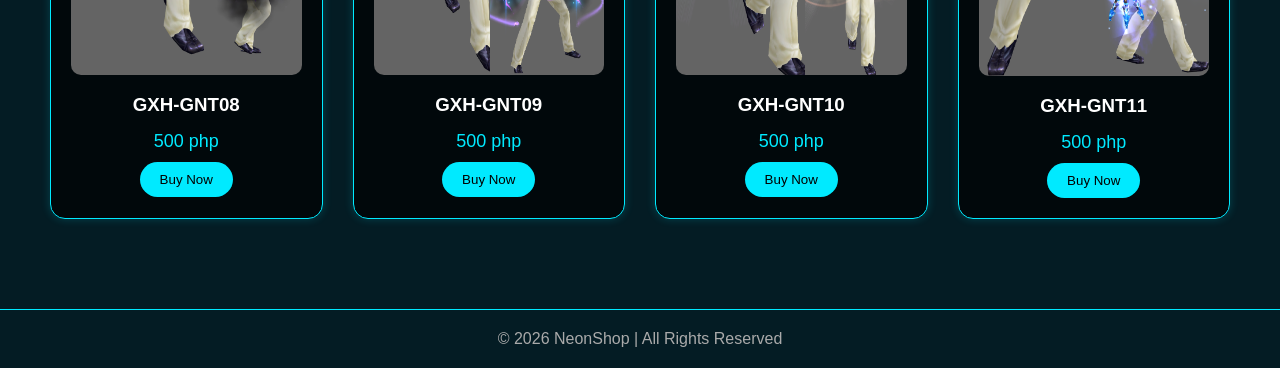
==== commit bdf3ff99: "Add files via upload" ====
--- a/costume weapon.html
+++ b/costume weapon.html
@@ -208,6 +208,161 @@
       <div class="price">500 php</div>
       <button class="btn">Buy Now</button>
     </div>
+    <div class="card">
+      <a href="https://drive.google.com/file/d/12GHXHXvd3E3kGpbJIVFjLGgIeU0Zev1q/view?usp=drive_link"target="_blank" rel="noopener noreferrer">
+      <img src="costume weapon/gxh-spr01.png" alt=""></a>
+      <h3>GXH-SPR01</h3>
+      <div class="price">500 php</div>
+      <button class="btn">Buy Now</button>
+    </div>
+     <div class="card">
+      <a href="https://drive.google.com/file/d/1Kay6Qvo49oKFPEYuJvgAM0NcobuacLdo/view?usp=drive_link"target="_blank" rel="noopener noreferrer">
+      <img src="costume weapon/gxh-spr02.png" alt=""></a>
+      <h3>GXH-SPR02</h3>
+      <div class="price">500 php</div>
+      <button class="btn">Buy Now</button>
+    </div>
+     <div class="card">
+      <a href="https://drive.google.com/file/d/1tWvSlJ91CTAj7d4HmIAB880UqVA50FZ_/view?usp=drive_link"target="_blank" rel="noopener noreferrer">
+      <img src="costume weapon/gxh-spr03.png" alt=""></a>
+      <h3>GXH-SPR03</h3>
+      <div class="price">500 php</div>
+      <button class="btn">Buy Now</button>
+    </div>
+     <div class="card">
+      <a href="https://drive.google.com/file/d/1oHl9puI4vsBL5YGCNxcxg2wQ_lj1EuzA/view?usp=drive_link"target="_blank" rel="noopener noreferrer">
+      <img src="costume weapon/gxh-spr04.png" alt=""></a>
+      <h3>GXH-SPR04</h3>
+      <div class="price">500 php</div>
+      <button class="btn">Buy Now</button>
+    </div>
+     <div class="card">
+      <a href="#"target="_blank" rel="noopener noreferrer">
+      <img src="costume weapon/gxh-spr05.png" alt=""></a>
+      <h3>GXH-SPR05</h3>
+      <div class="price">500 php</div>
+      <button class="btn">Buy Now</button>
+    </div>
+     <div class="card">
+      <a href="https://drive.google.com/file/d/1UvJjrhlkIgZn8m0e4aHRcoun8K0Q9sYS/view?usp=drive_link"target="_blank" rel="noopener noreferrer">
+      <img src="costume weapon/gxh-spr06.png" alt=""></a>
+      <h3>GXH-SPR06</h3>
+      <div class="price">500 php</div>
+      <button class="btn">Buy Now</button>
+    </div>
+     <div class="card">
+      <a href="#"target="_blank" rel="noopener noreferrer">
+      <img src="costume weapon/gxh-spr07.png" alt=""></a>
+      <h3>GXH-SPR07</h3>
+      <div class="price">500 php</div>
+      <button class="btn">Buy Now</button>
+    </div>
+     <div class="card">
+      <a href="#"target="_blank" rel="noopener noreferrer">
+      <img src="costume weapon/gxh-spr08.png" alt=""></a>
+      <h3>GXH-SPR08</h3>
+      <div class="price">500 php</div>
+      <button class="btn">Buy Now</button>
+    </div>
+       <div class="card">
+      <a href="https://drive.google.com/file/d/1q7GWvXmkoW-VKaUoDaVryA_rvl3xGsn4/view?usp=drive_link"target="_blank" rel="noopener noreferrer">
+      <img src="costume weapon/gxh-spr09.png" alt=""></a>
+      <h3>GXH-SPR09</h3>
+      <div class="price">500 php</div>
+      <button class="btn">Buy Now</button>
+    </div>
+       <div class="card">
+      <a href="https://drive.google.com/file/d/1VjWvEYcWmPnkyqKq9um4H3ngN1wfhkW0/view?usp=drive_link"target="_blank" rel="noopener noreferrer">
+      <img src="costume weapon/gxh-spr10.png" alt=""></a>
+      <h3>GXH-SPR10</h3>
+      <div class="price">500 php</div>
+      <button class="btn">Buy Now</button>
+    </div>
+       <div class="card">
+      <a href="https://drive.google.com/file/d/12ukPjvFf7SbJBWdDvcufGmpo0N8Pnn0L/view?usp=drive_link"target="_blank" rel="noopener noreferrer">
+      <img src="costume weapon/gxh-spr11.png" alt=""></a>
+      <h3>GXH-SPR11</h3>
+      <div class="price">500 php</div>
+      <button class="btn">Buy Now</button>
+    </div>
+      <div class="card">
+      <a href="https://drive.google.com/file/d/1HmEMlJ73PknKmThG-P6pdc7u-VeytTkW/view?usp=drive_link"target="_blank" rel="noopener noreferrer">
+      <img src="costume weapon/gxh-gnt01.png" alt=""></a>
+      <h3>GXH-GNT01</h3>
+      <div class="price">500 php</div>
+      <button class="btn">Buy Now</button>
+    </div>
+    <div class="card">
+      <a href="https://drive.google.com/file/d/1wRlnlhEZV8jfF-qj98vEu2UonwMJfD_R/view?usp=drive_link"target="_blank" rel="noopener noreferrer">
+      <img src="costume weapon/gxh-gnt02.png" alt=""></a>
+      <h3>GXH-GNT02</h3>
+      <div class="price">500 php</div>
+      <button class="btn">Buy Now</button>
+    </div>
+    <div class="card">
+      <a href="https://drive.google.com/file/d/1ko-t9fdExrCQXzh6NdDrNFVFo6ooLO8I/view?usp=drive_link"target="_blank" rel="noopener noreferrer">
+      <img src="costume weapon/gxh-gnt03.png" alt=""></a>
+      <h3>GXH-GNT03</h3>
+      <div class="price">500 php</div>
+      <button class="btn">Buy Now</button>
+    </div>
+    <div class="card">
+      <a href="https://drive.google.com/file/d/1YmNROfyPiWXCT9Z2R_XFpN4d9wb2NUN4/view?usp=drive_link"target="_blank" rel="noopener noreferrer">
+      <img src="costume weapon/gxh-gnt04.png" alt=""></a>
+      <h3>GXH-GNT04</h3>
+      <div class="price">500 php</div>
+      <button class="btn">Buy Now</button>
+    </div>
+    <div class="card">
+      <a href="#"target="_blank" rel="noopener noreferrer">
+      <img src="costume weapon/gxh-gnt05.png" alt=""></a>
+      <h3>GXH-GNT05</h3>
+      <div class="price">500 php</div>
+      <button class="btn">Buy Now</button>
+    </div>
+    <div class="card">
+      <a href="https://drive.google.com/file/d/1RND8-rshSfcgoSMaJ8GXR_wDn28pybAu/view?usp=drive_link"target="_blank" rel="noopener noreferrer">
+      <img src="costume weapon/gxh-gnt06.png" alt=""></a>
+      <h3>GXH-GNT06</h3>
+      <div class="price">500 php</div>
+      <button class="btn">Buy Now</button>
+    </div>
+    <div class="card">
+      <a href="#"target="_blank" rel="noopener noreferrer">
+      <img src="costume weapon/gxh-gnt07.png" alt=""></a>
+      <h3>GXH-GNT07</h3>
+      <div class="price">500 php</div>
+      <button class="btn">Buy Now</button>
+    </div>
+    <div class="card">
+      <a href="#"target="_blank" rel="noopener noreferrer">
+      <img src="costume weapon/gxh-gnt08.png" alt=""></a>
+      <h3>GXH-GNT08</h3>
+      <div class="price">500 php</div>
+      <button class="btn">Buy Now</button>
+    </div>
+    <div class="card">
+      <a href="https://drive.google.com/file/d/1ycg6xqE6Hr1RxHPxlrb8VVwpLrZwg3D7/view?usp=drive_link"target="_blank" rel="noopener noreferrer">
+      <img src="costume weapon/gxh-gnt09.png" alt=""></a>
+      <h3>GXH-GNT09</h3>
+      <div class="price">500 php</div>
+      <button class="btn">Buy Now</button>
+    </div>
+    <div class="card">
+      <a href="https://drive.google.com/file/d/1SN7qmrvLFYp156V0w8ng7Fnx1goIQdao/view?usp=drive_link"target="_blank" rel="noopener noreferrer">
+      <img src="costume weapon/gxh-gnt10.png" alt=""></a>
+      <h3>GXH-GNT10</h3>
+      <div class="price">500 php</div>
+      <button class="btn">Buy Now</button>
+    </div>
+    <div class="card">
+      <a href="https://drive.google.com/file/d/1YSecyXdqIsmC7GOb5L-N25BJ2rfz0UP6/view?usp=drive_link"target="_blank" rel="noopener noreferrer">
+      <img src="costume weapon/gxh-gnt11.png" alt=""></a>
+      <h3>GXH-GNT11</h3>
+      <div class="price">500 php</div>
+      <button class="btn">Buy Now</button>
+    </div>
+    
 
   </div>
 
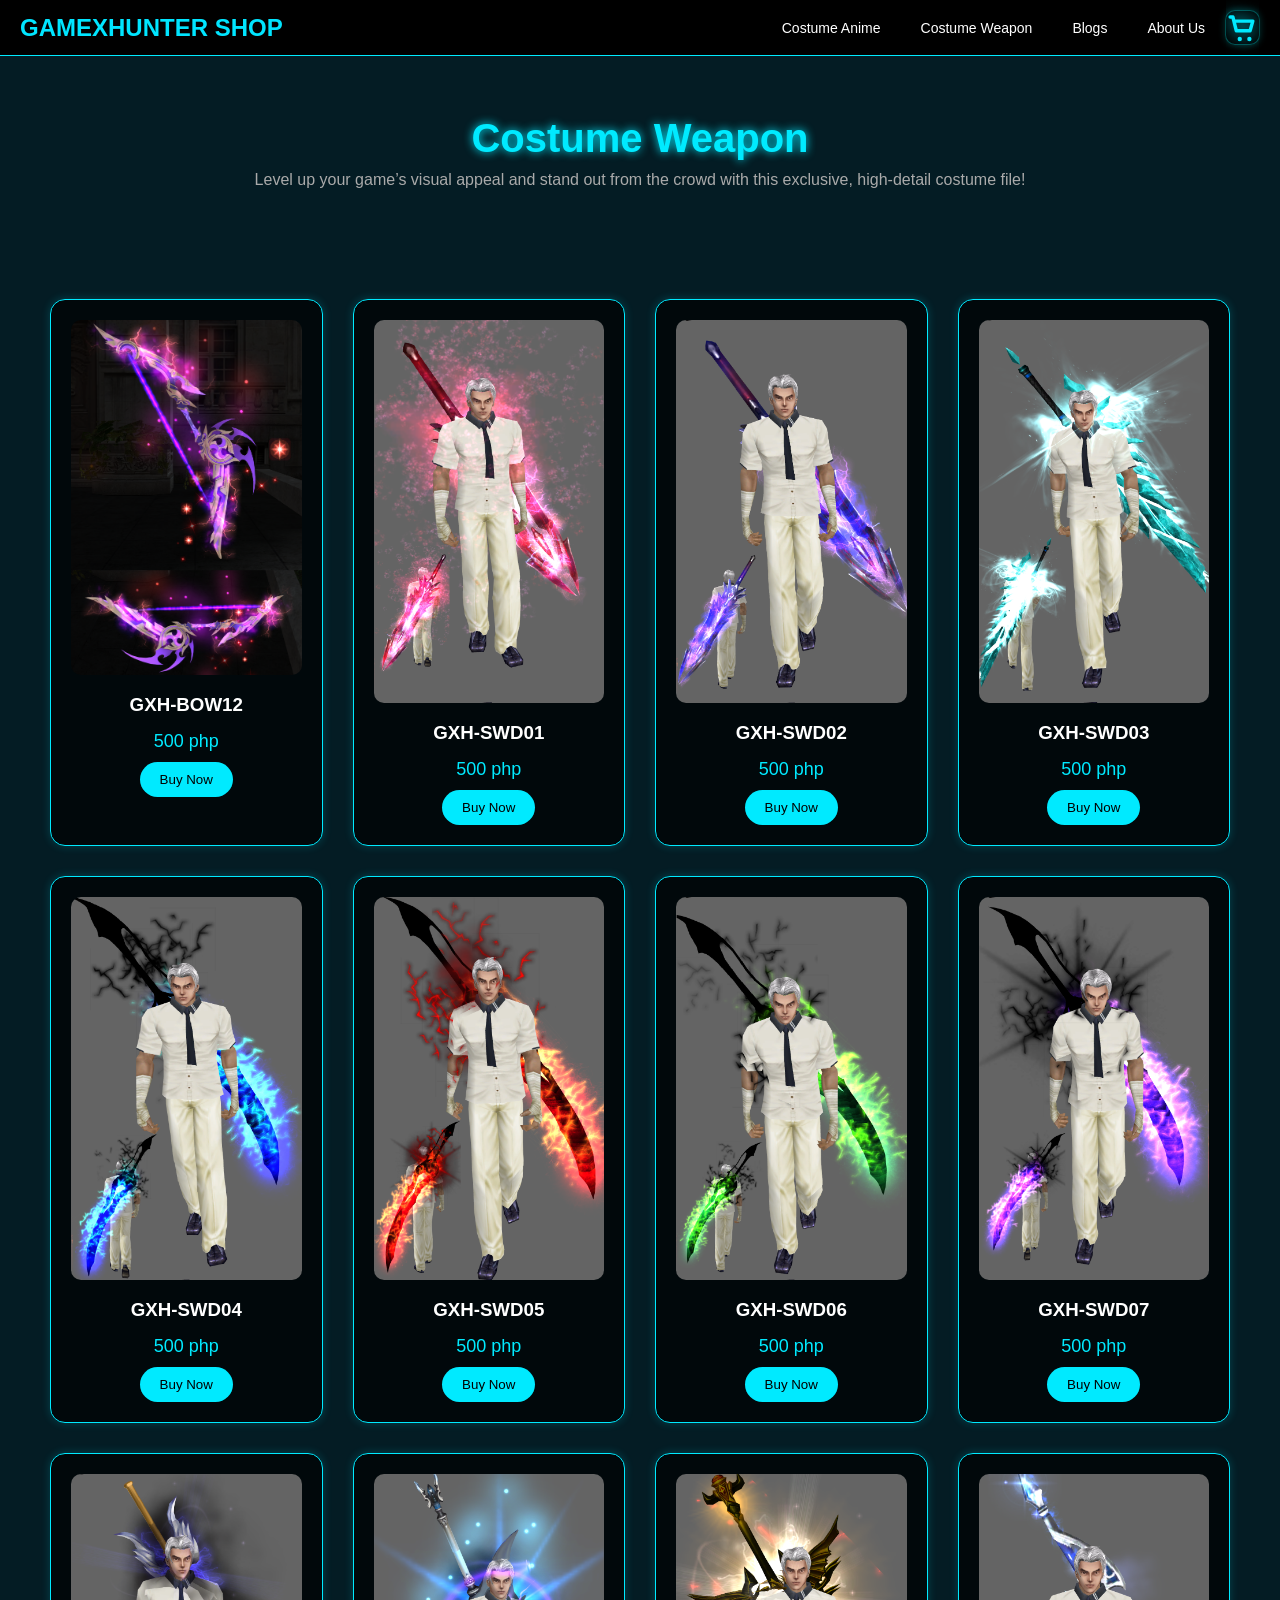
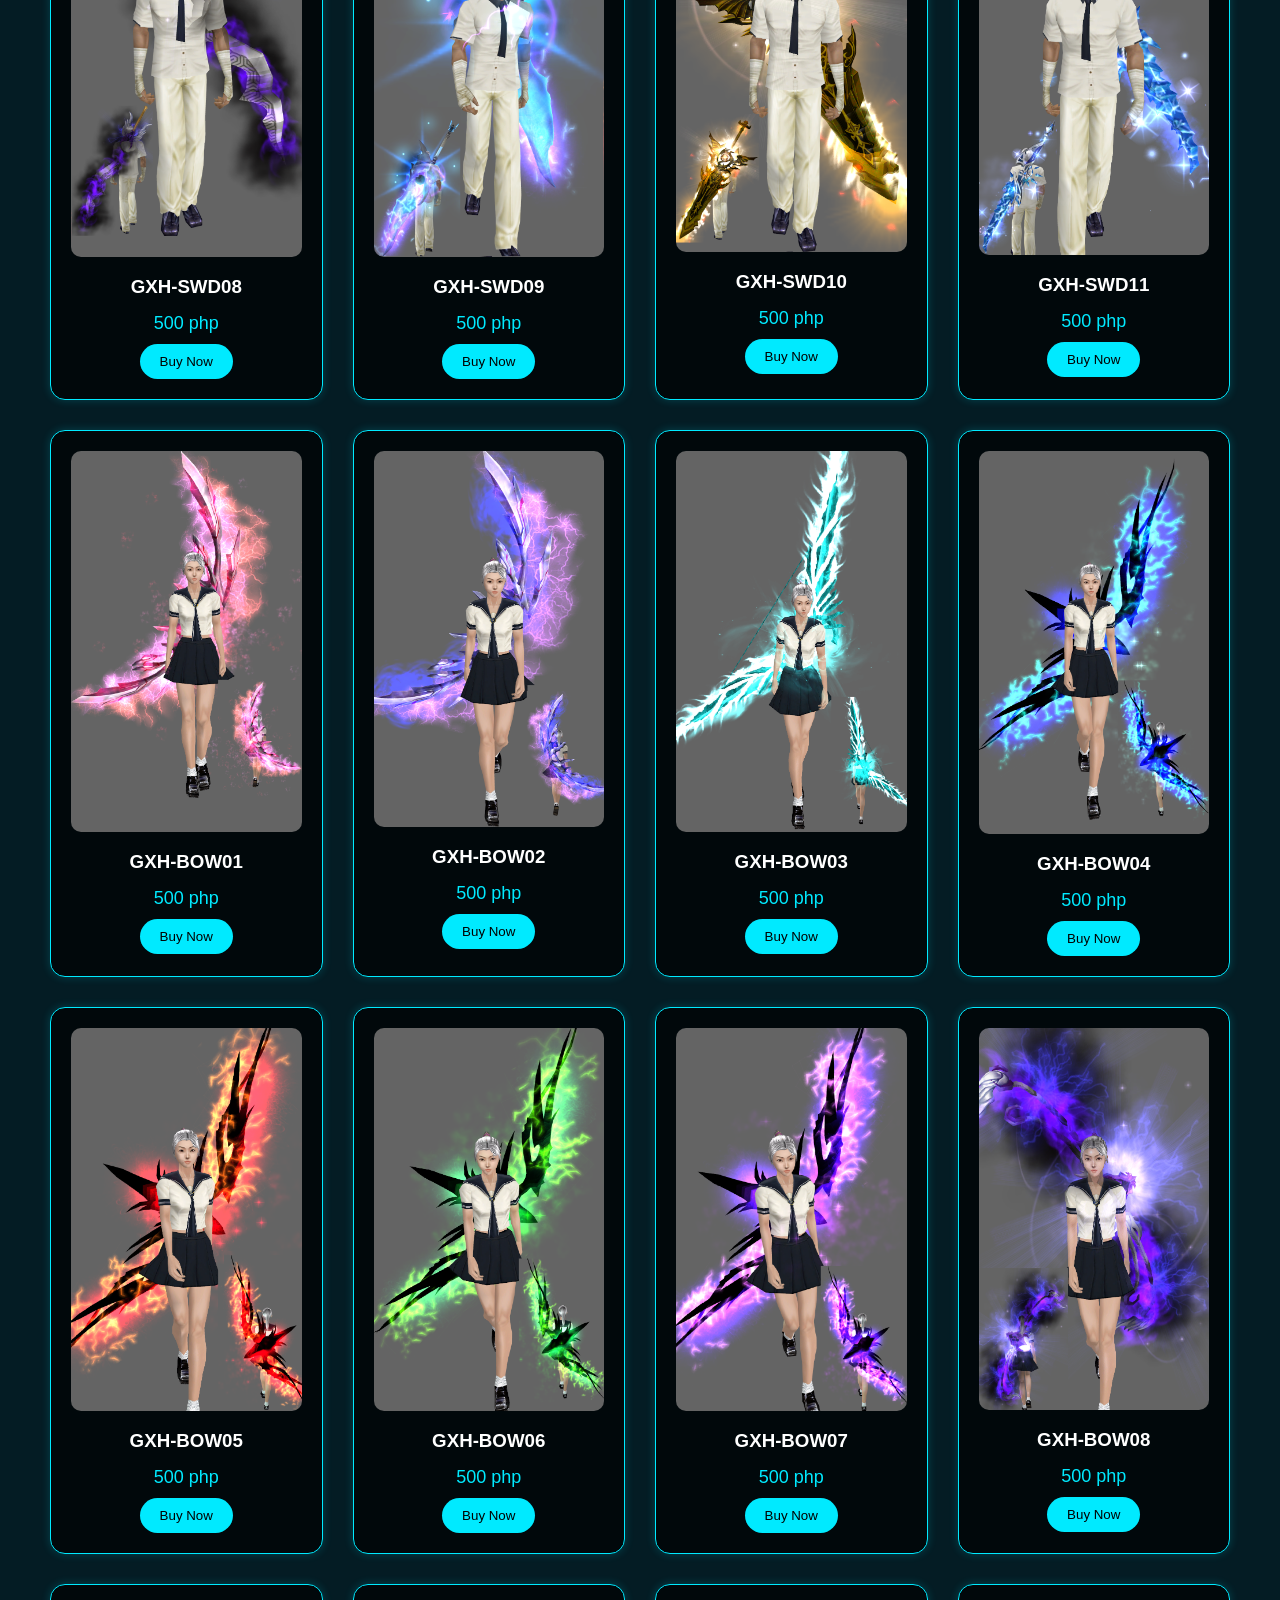
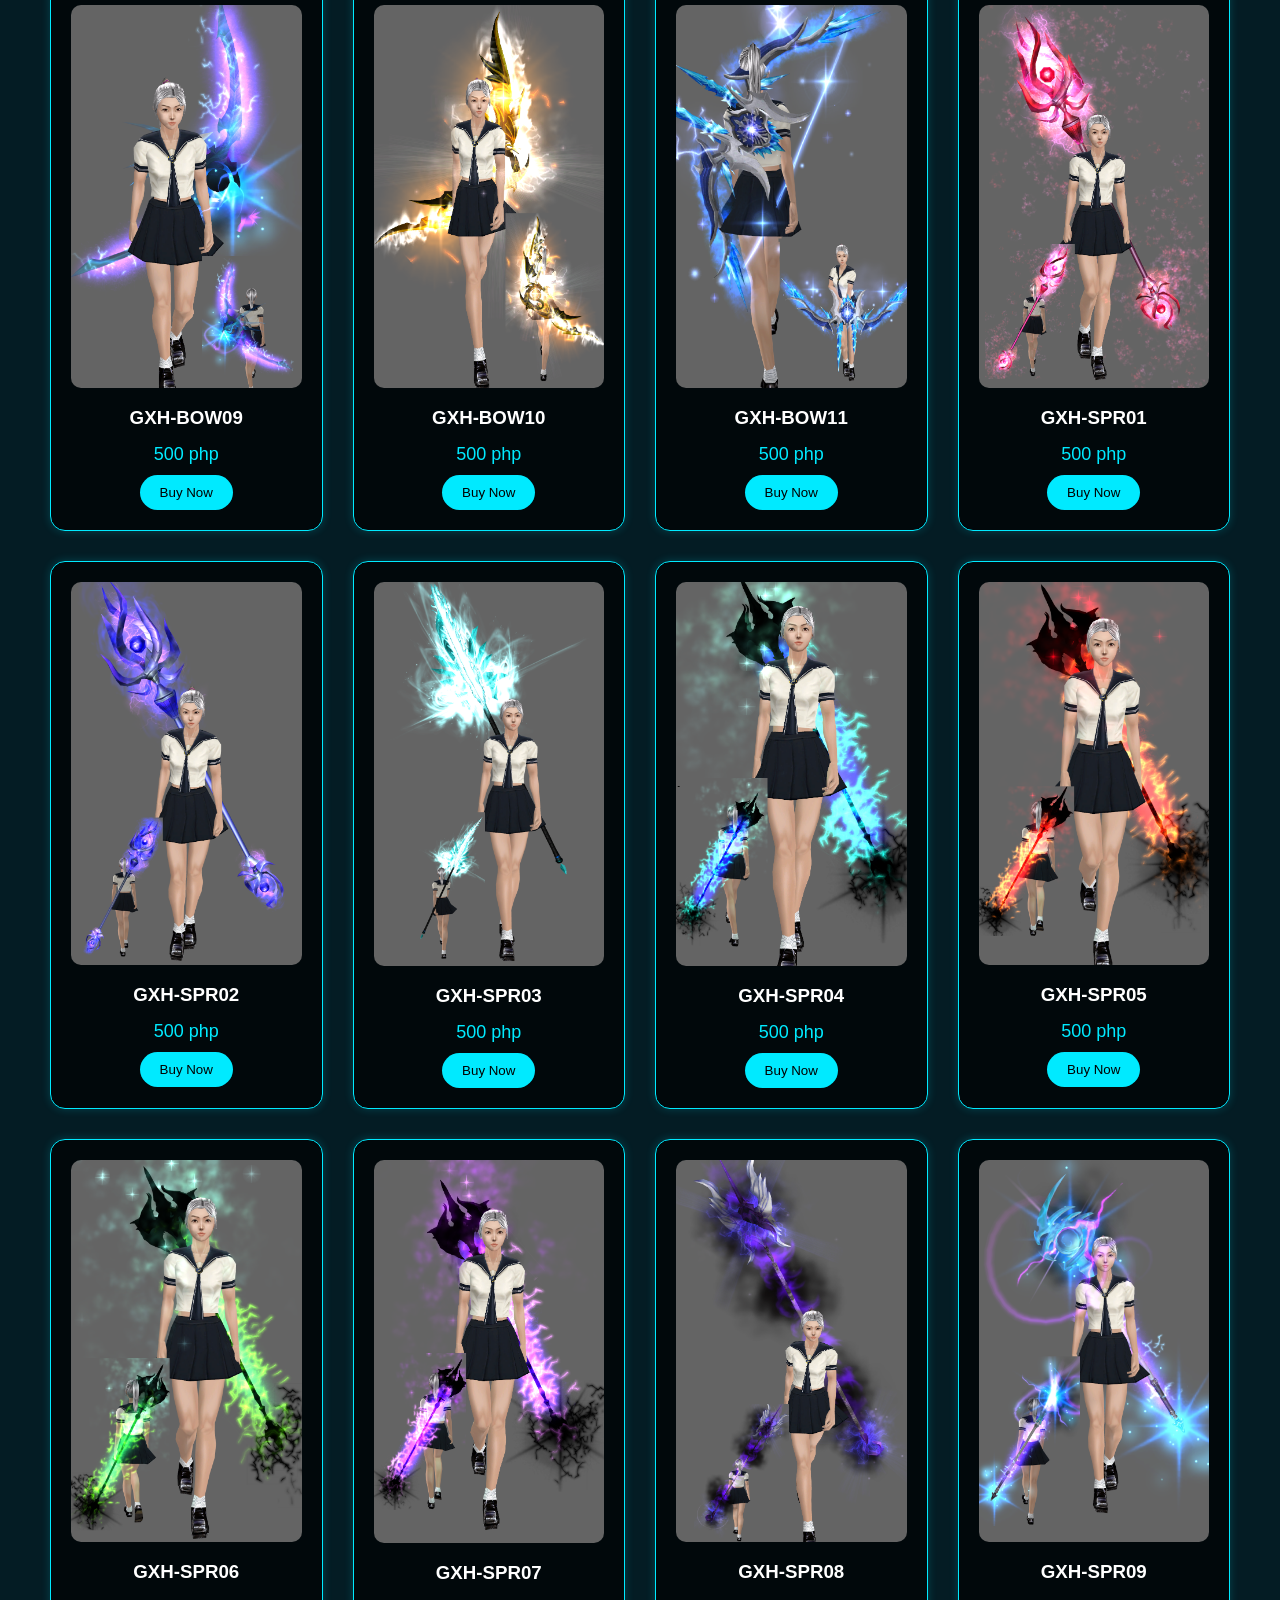
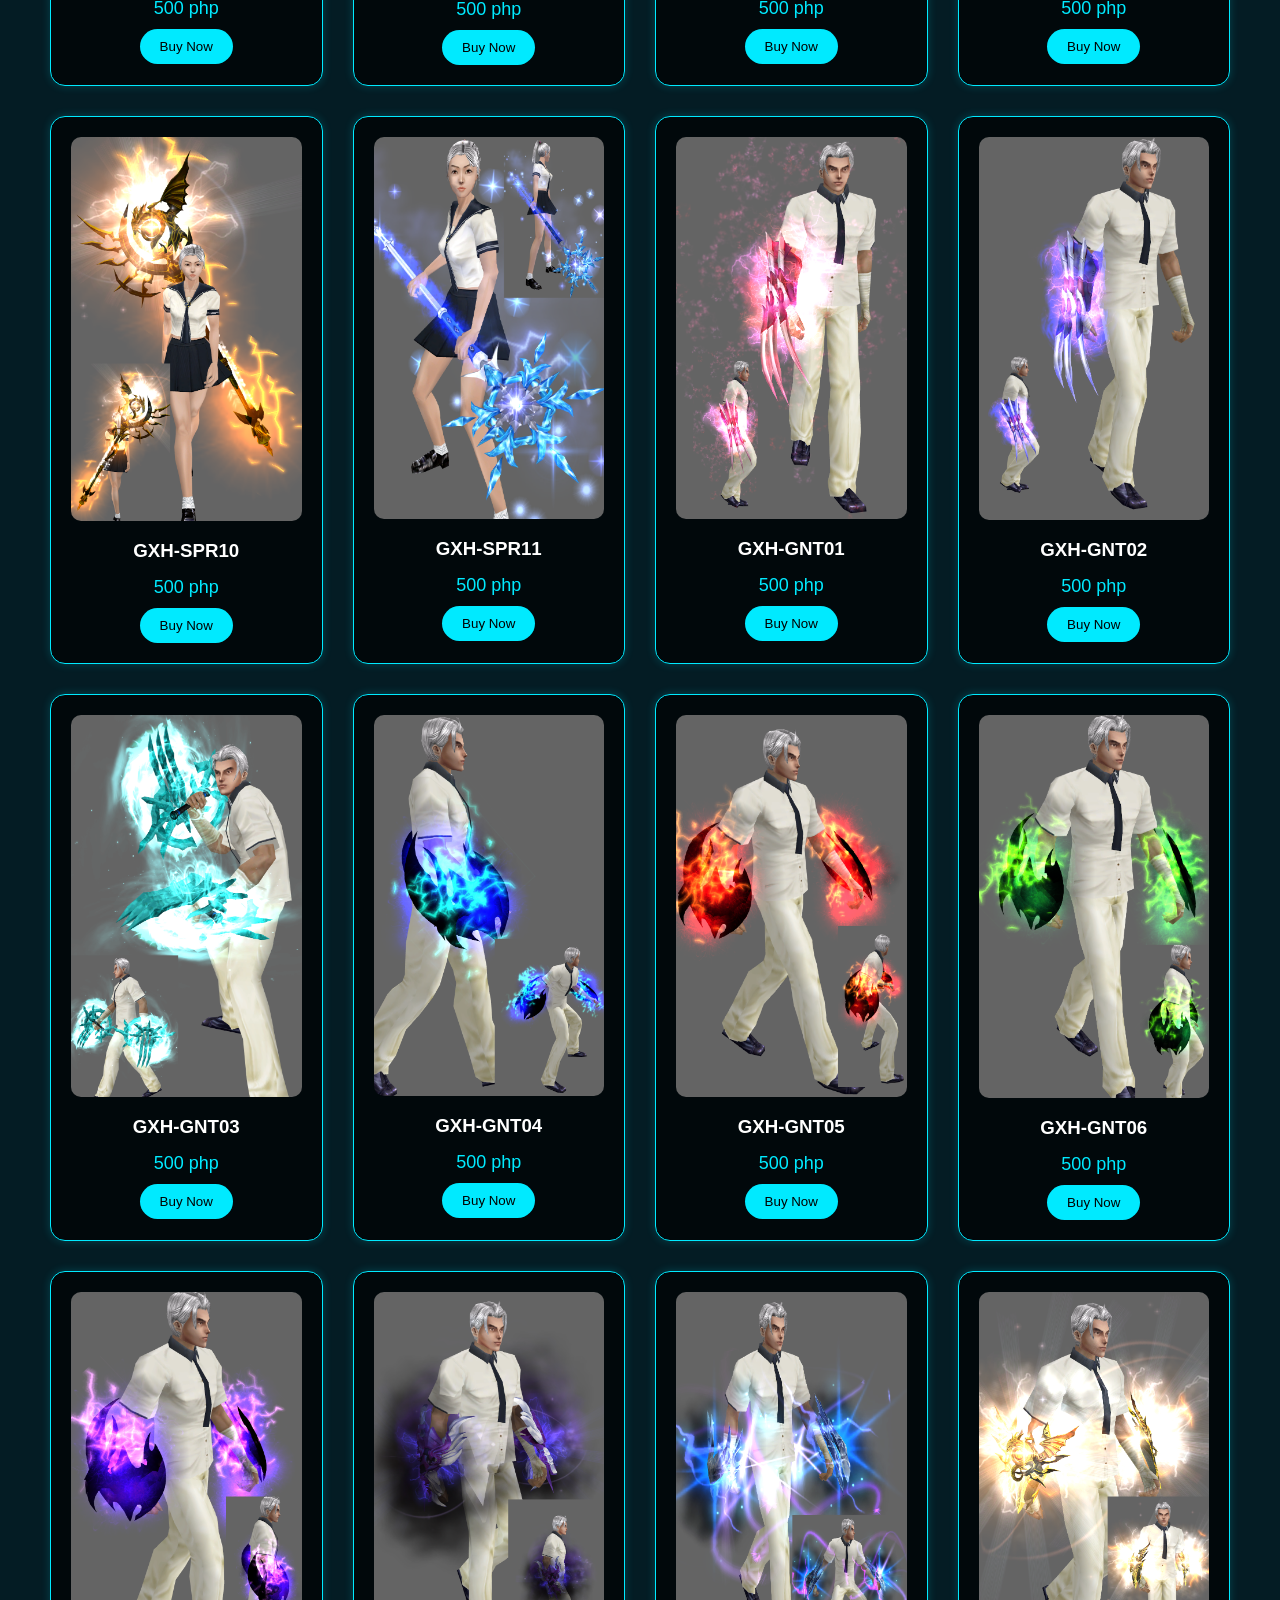
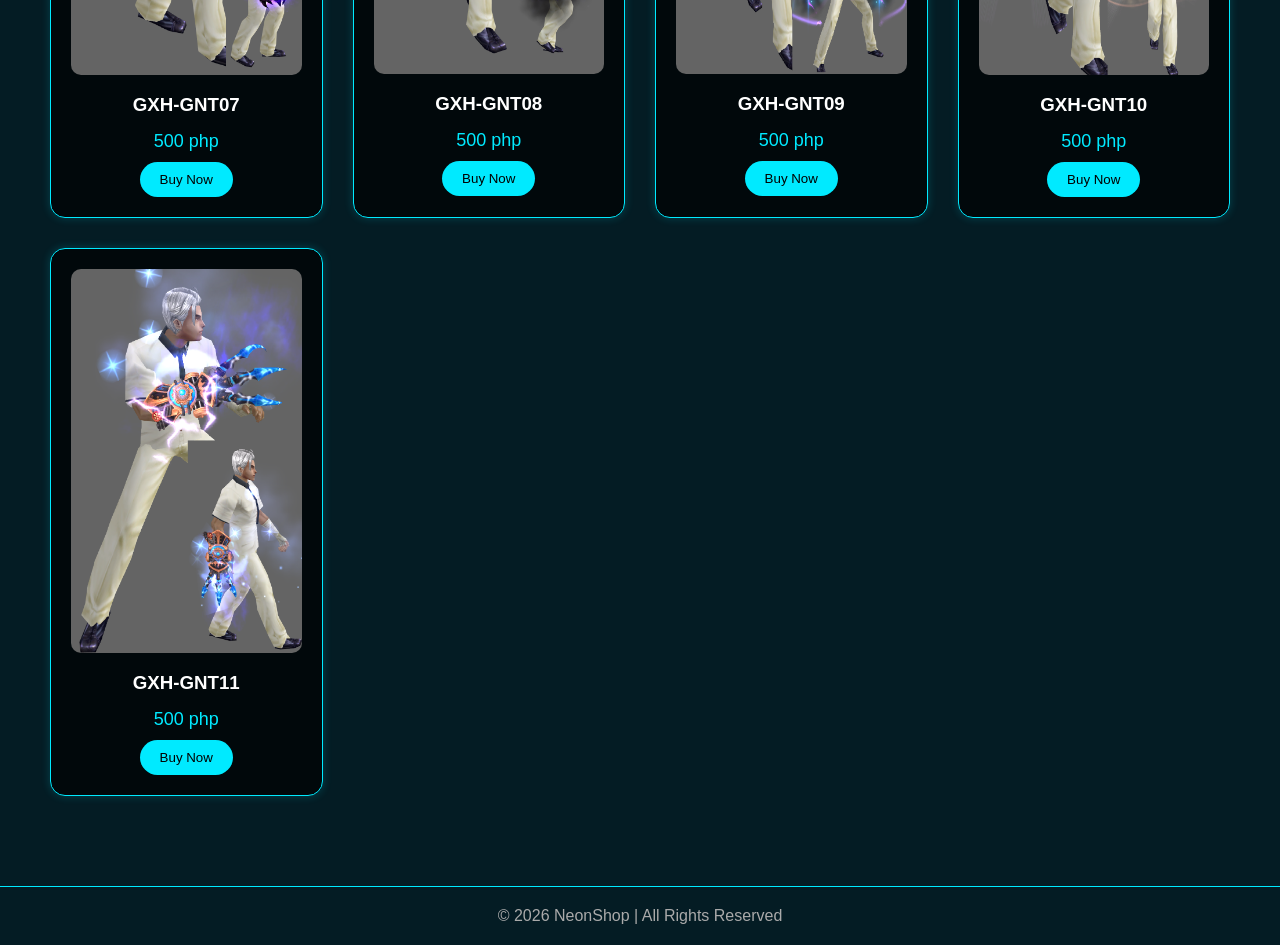
==== commit f13a59a0: "Add files via upload" ====
--- a/costume weapon.html
+++ b/costume weapon.html
@@ -39,6 +39,14 @@
 
   <!-- Products -->
   <div class="products">
+      <div class="card">
+       <a href="https://drive.google.com/file/d/1qgRsq3mRsWlJyAFRpjkzesdjfMAR6gGp/view?usp=drive_link"target="_blank" rel="noopener noreferrer">
+      <img src="costume weapon/gxh-bow12.png" alt=""></a>
+      <h3>GXH-BOW12</h3>
+     <div class="price">500 php</div>
+      <a href="https://www.facebook.com/profile.php?id=100090138542894"target="_blank" rel="noopener noreferrer">
+     <button class="btn">Buy Now</button></a>
+      </div>
     
     <div class="card">
        <a href="https://drive.google.com/file/d/1tDfxQamjnOYnkdR4IgPNt9UOoC53_vpI/view?usp=drive_link"target="_blank" rel="noopener noreferrer">
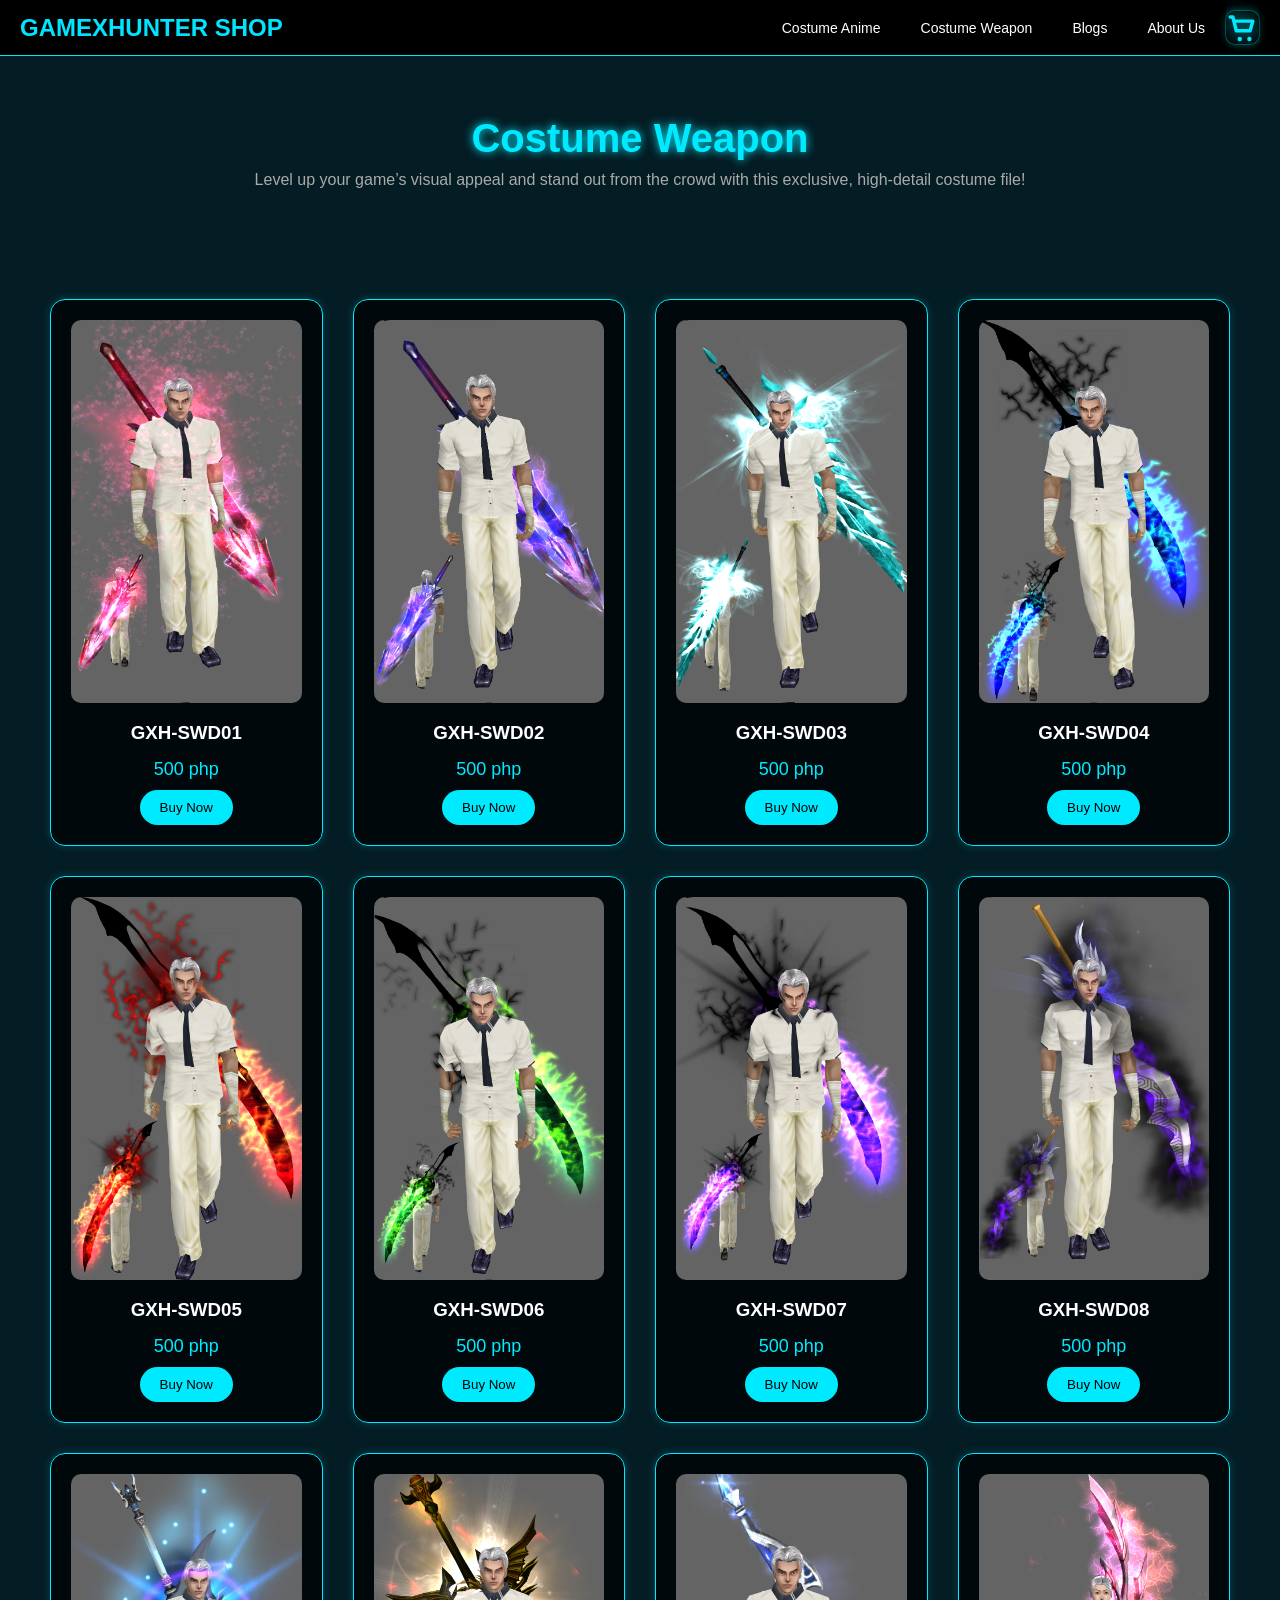
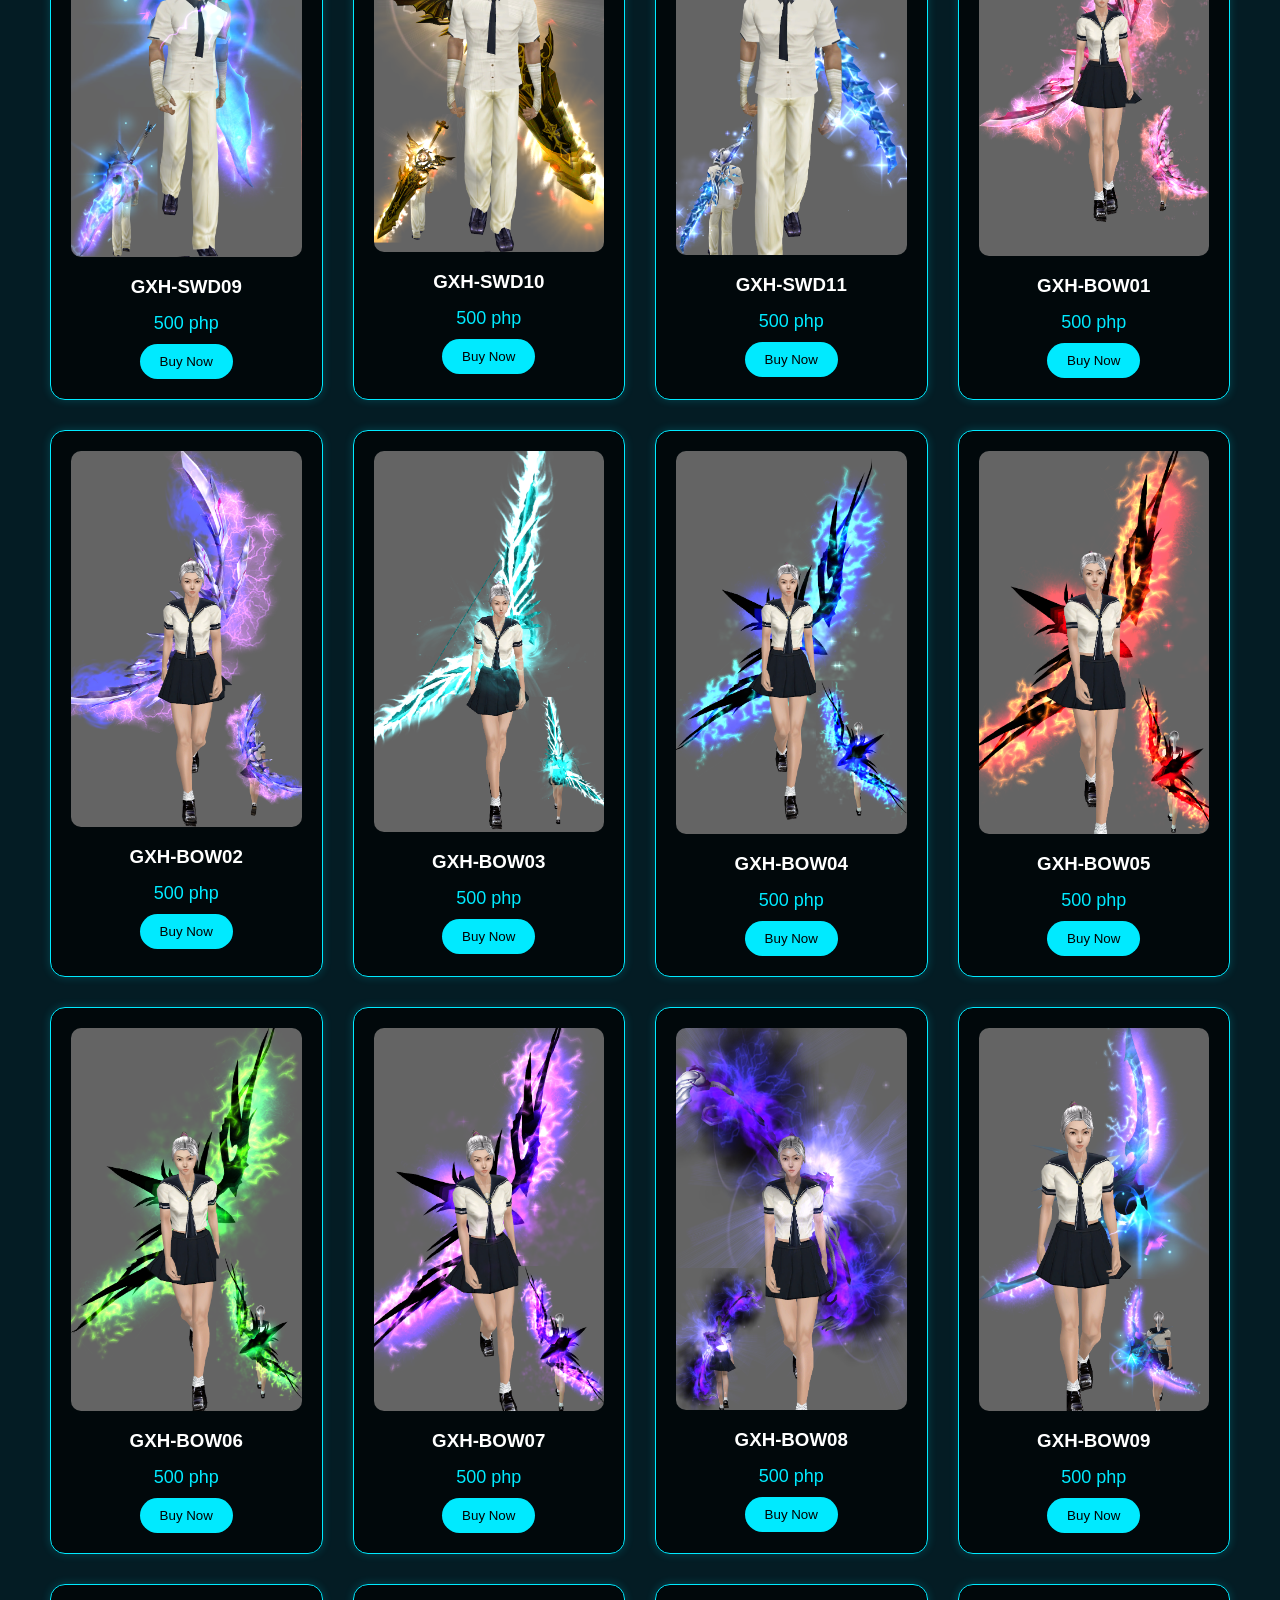
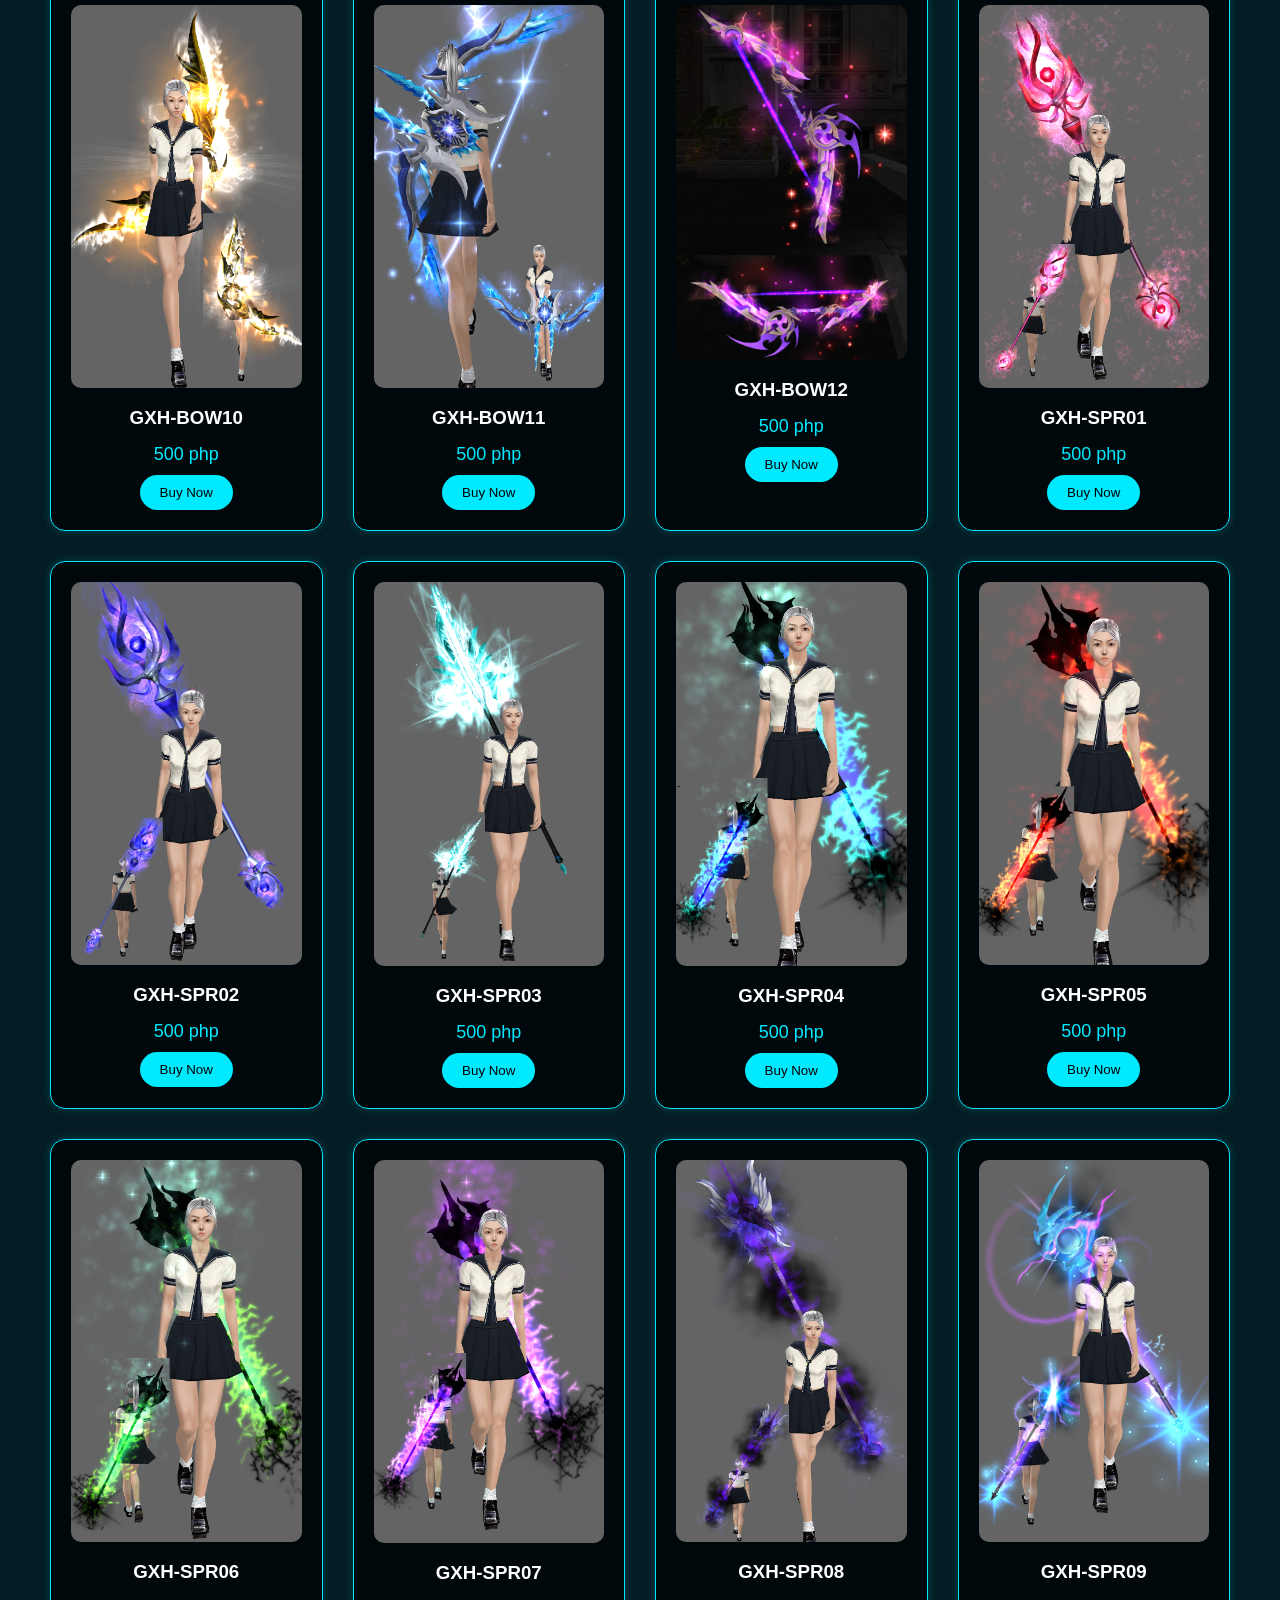
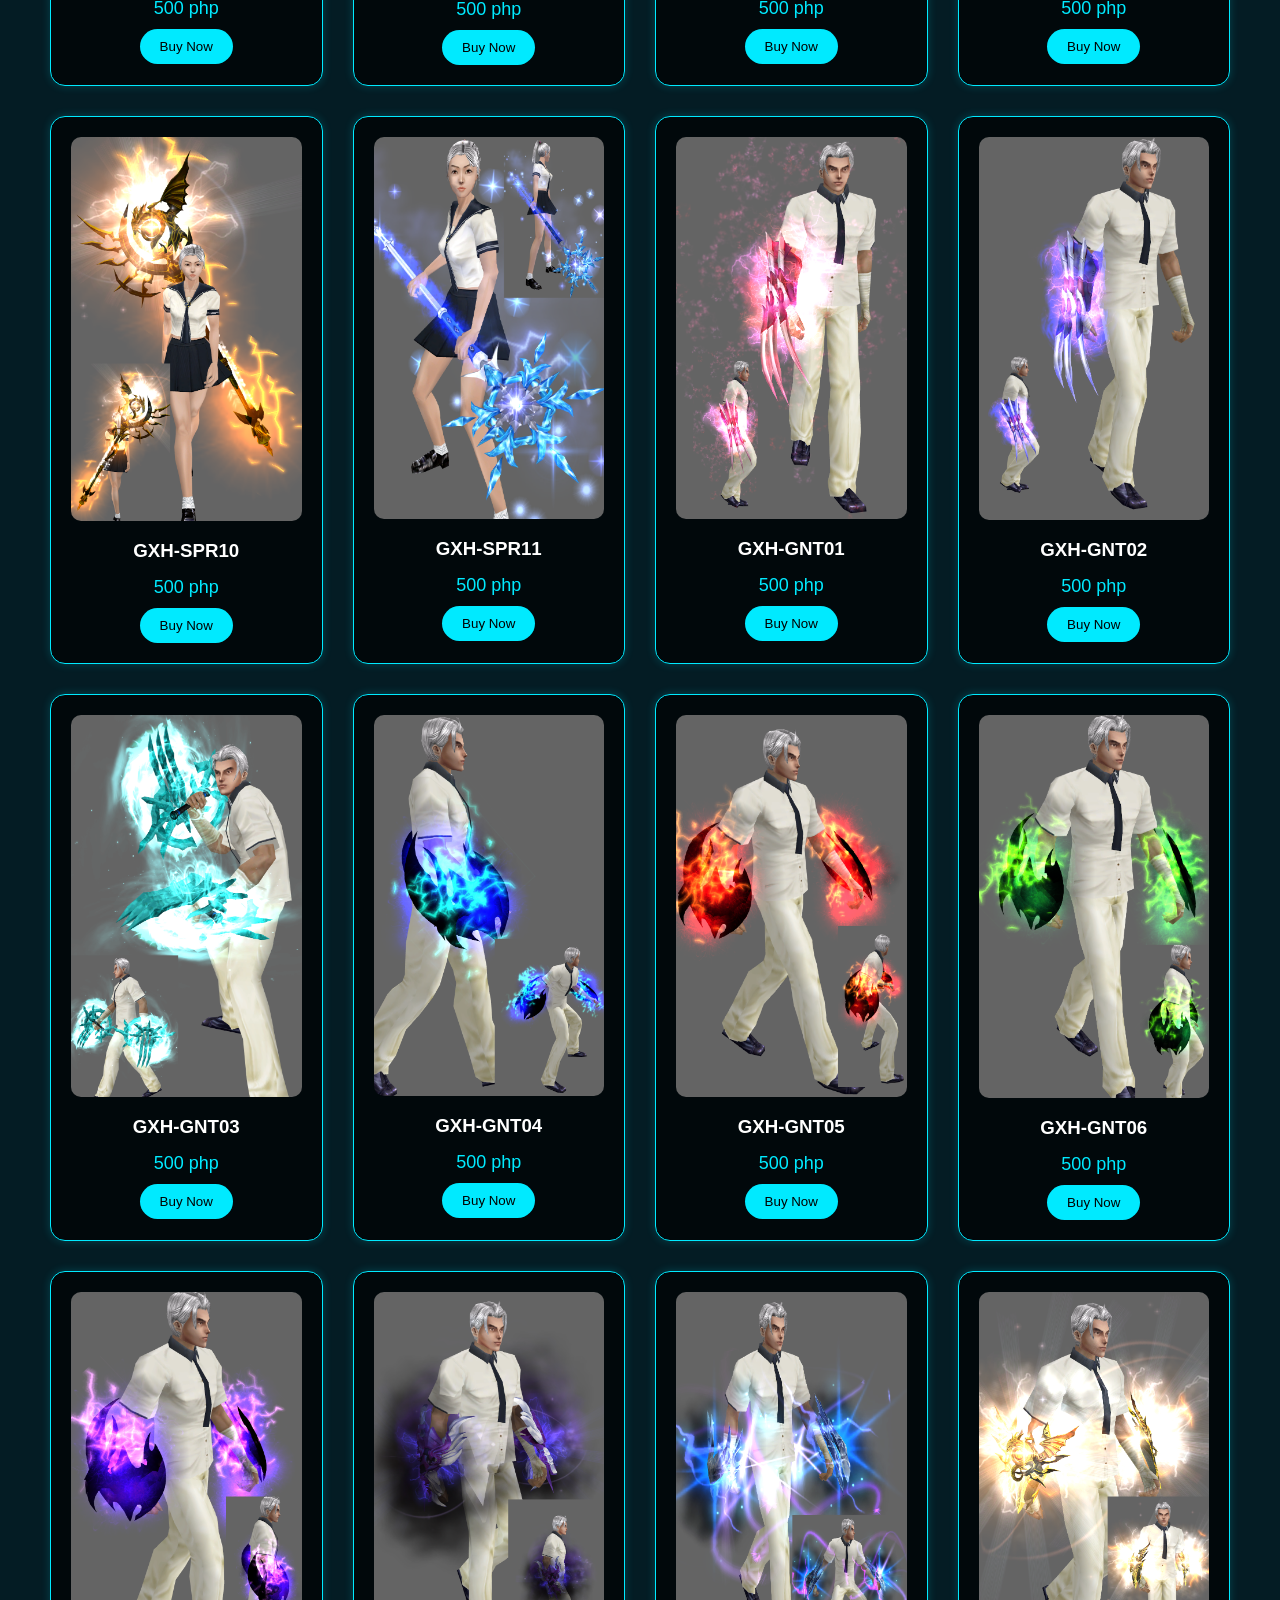
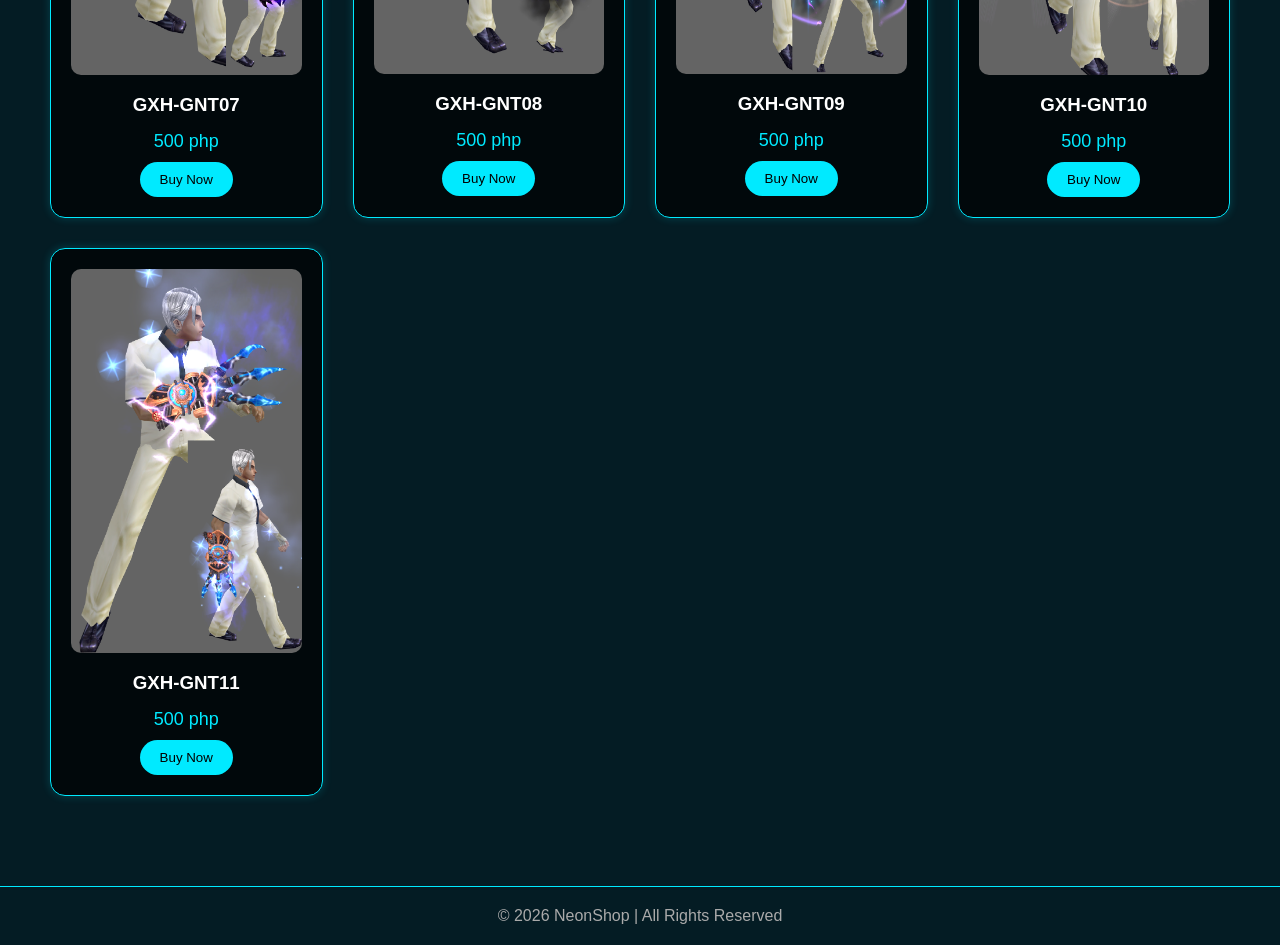
==== commit 272b129a: "Add files via upload" ====
--- a/costume weapon.html
+++ b/costume weapon.html
@@ -39,7 +39,177 @@
 
   <!-- Products -->
   <div class="products">
-      <div class="card">
+ 
+    
+    <div class="card">
+       <a href="https://drive.google.com/file/d/1tDfxQamjnOYnkdR4IgPNt9UOoC53_vpI/view?usp=drive_link"target="_blank" rel="noopener noreferrer">
+      <img src="costume weapon/gxh-swd01.png" alt=""></a>
+      <h3>GXH-SWD01</h3>
+     <div class="price">500 php</div>
+      <a href="https://www.facebook.com/profile.php?id=100090138542894"target="_blank" rel="noopener noreferrer">
+     <button class="btn">Buy Now</button></a>
+    </div>
+
+    <div class="card">
+      <a href="https://drive.google.com/file/d/1ULOrb2iWnUEBifbTZu89mIf_INQelpI0/view?usp=drive_link"target="_blank" rel="noopener noreferrer">
+      <img src="costume weapon/gxh-swd02.png" alt=""></a>
+      <h3>GXH-SWD02</h3>
+      <div class="price">500 php</div>
+      <button class="btn">Buy Now</button>
+    </div>
+
+    <div class="card">
+       <a href="https://drive.google.com/file/d/1a4tyju2YDWUQGALxl7t6OB7L-piuv2ux/view?usp=drive_link"target="_blank" rel="noopener noreferrer">
+      <img src="costume weapon/gxh-swd03.png" alt=""></a>
+      <h3>GXH-SWD03</h3>
+      <div class="price">500 php</div>
+      <button class="btn">Buy Now</button>
+    </div>
+
+    <div class="card">
+      <a href="https://drive.google.com/file/d/1msDkf1aUOiGKfIdARjxFz1Tb5wFovmj8/view?usp=drive_link"target="_blank" rel="noopener noreferrer">
+      <img src="costume weapon/gxh-swd04.png" alt=""></a>
+      <h3>GXH-SWD04</h3>
+      <div class="price">500 php</div>
+      <button class="btn">Buy Now</button>
+    </div>
+      <div class="card">
+      <a href="https://drive.google.com/file/d/1lL-jam68evVAOI8lwK8dvwM9aQ60kqmS/view?usp=drive_link"target="_blank" rel="noopener noreferrer">
+      <img src="costume weapon/gxh-swd05.png" alt=""></a>
+      <h3>GXH-SWD05</h3>
+      <div class="price">500 php</div>
+      <button class="btn">Buy Now</button>
+    </div>
+      <div class="card">
+      <a href="https://drive.google.com/file/d/1dAIN3iuqR5nHrvbNqdzAE5OkN3jSOM3r/view?usp=drive_link"target="_blank" rel="noopener noreferrer">
+      <img src="costume weapon/gxh-swd06.png" alt=""></a>
+      <h3>GXH-SWD06</h3>
+      <div class="price">500 php</div>
+      <button class="btn">Buy Now</button>
+    </div>
+      <div class="card">
+      <a href="#"target="_blank" rel="noopener noreferrer">
+      <img src="costume weapon/gxh-swd07.png" alt=""></a>
+      <h3>GXH-SWD07</h3>
+      <div class="price">500 php</div>
+      <button class="btn">Buy Now</button>
+    </div>
+      <div class="card">
+      <a href="https://www.youtube.com/shorts/hq71ED6mKZg"target="_blank" rel="noopener noreferrer">
+      <img src="costume weapon/gxh-swd08.png" alt=""></a>
+      <h3>GXH-SWD08</h3>
+      <div class="price">500 php</div>
+      <button class="btn">Buy Now</button>
+    </div>
+      <div class="card">
+      <a href="https://drive.google.com/file/d/1QfdGiRgJ-NkeJAgLf6xYrK9ZmfadlAT0/view?usp=drive_link"target="_blank" rel="noopener noreferrer">
+      <img src="costume weapon/gxh-swd09.png" alt=""></a>
+      <h3>GXH-SWD09</h3>
+      <div class="price">500 php</div>
+      <button class="btn">Buy Now</button>
+    </div>
+      <div class="card">
+      <a href="https://drive.google.com/file/d/1cCYeTyiJSqJyTZXAsyaIfBgfo_r84Ho6/view?usp=drive_link"target="_blank" rel="noopener noreferrer">
+      <img src="costume weapon/gxh-swd10.png" alt=""></a>
+      <h3>GXH-SWD10</h3>
+      <div class="price">500 php</div>
+      <button class="btn">Buy Now</button>
+    </div>
+      <div class="card">
+      <a href="https://drive.google.com/file/d/1tNt5cbMPnLPzkxFYoJgSvgE_Rmw8K6eH/view?usp=drive_link"target="_blank" rel="noopener noreferrer">
+      <img src="costume weapon/gxh-swd11.png" alt=""></a>
+      <h3>GXH-SWD11</h3>
+      <div class="price">500 php</div>
+      <button class="btn">Buy Now</button>
+    </div>
+      <div class="card">
+      <a href="https://drive.google.com/file/d/18_w2ah4wknhcSOBa1ZigFq2efQRgxHWd/view?usp=drive_link"target="_blank" rel="noopener noreferrer">
+      <img src="costume weapon/gxh-bow01.png" alt=""></a>
+      <h3>GXH-BOW01</h3>
+      <div class="price">500 php</div>
+      <button class="btn">Buy Now</button>
+    </div>
+    
+      <div class="card">
+      <a href="https://drive.google.com/file/d/1LyCs2_uHrKzhk5kxhEo-C-bm67uWo2-w/view?usp=drive_link"target="_blank" rel="noopener noreferrer">
+      <img src="costume weapon/gxh-bow02.png" alt=""></a>
+      <h3>GXH-BOW02</h3>
+      <div class="price">500 php</div>
+      <button class="btn">Buy Now</button>
+    </div>
+    
+      <div class="card">
+      <a href="https://drive.google.com/file/d/1YZ0R7ChYAWB0MUlg5z96Kk40VnfIDRn3/view?usp=drive_link"target="_blank" rel="noopener noreferrer">
+      <img src="costume weapon/gxh-bow03.png" alt=""></a>
+      <h3>GXH-BOW03</h3>
+      <div class="price">500 php</div>
+      <button class="btn">Buy Now</button>
+    </div>
+    
+      <div class="card">
+      <a href="https://drive.google.com/file/d/18aJds0k8bq9fmYIEUDooh6LtDrTDlkI1/view?usp=drive_link"target="_blank" rel="noopener noreferrer">
+      <img src="costume weapon/gxh-bow04.png" alt=""></a>
+      <h3>GXH-BOW04</h3>
+      <div class="price">500 php</div>
+      <button class="btn">Buy Now</button>
+    </div>
+    
+      <div class="card">
+      <a href="https://drive.google.com/file/d/1YeNtv-CgzcUGFaHPUVYwHROMASY680JS/view?usp=drive_link"target="_blank" rel="noopener noreferrer">
+      <img src="costume weapon/gxh-bow05.png" alt=""></a>
+      <h3>GXH-BOW05</h3>
+      <div class="price">500 php</div>
+      <button class="btn">Buy Now</button>
+    </div>
+    
+      <div class="card">
+      <a href="https://drive.google.com/file/d/1-vQsDwUBIlkWIfb8IIIJ_Ws48gbNK9EQ/view?usp=drive_link"target="_blank" rel="noopener noreferrer">
+      <img src="costume weapon/gxh-bow06.png" alt=""></a>
+      <h3>GXH-BOW06</h3>
+      <div class="price">500 php</div>
+      <button class="btn">Buy Now</button>
+    </div>
+    
+      <div class="card">
+      <a href="#"target="_blank" rel="noopener noreferrer">
+      <img src="costume weapon/gxh-bow07.png" alt=""></a>
+      <h3>GXH-BOW07</h3>
+      <div class="price">500 php</div>
+      <button class="btn">Buy Now</button>
+    </div>
+    
+      <div class="card">
+      <a href="https://www.youtube.com/shorts/vdBiWRBWC14"target="_blank" rel="noopener noreferrer">
+      <img src="costume weapon/gxh-bow08.png" alt=""></a>
+      <h3>GXH-BOW08</h3>
+      <div class="price">500 php</div>
+      <button class="btn">Buy Now</button>
+    </div>
+    
+      <div class="card">
+      <a href="https://drive.google.com/file/d/1EB0TFEp_DE8npA0K-Ar52WjLSp5YO3VK/view?usp=drive_link"target="_blank" rel="noopener noreferrer">
+      <img src="costume weapon/gxh-bow09.png" alt=""></a>
+      <h3>GXH-BOW09</h3>
+      <div class="price">500 php</div>
+      <button class="btn">Buy Now</button>
+    </div>
+    
+      <div class="card">
+      <a href="https://drive.google.com/file/d/1GnH4rKYcUsZ4Ep4CD_qGCn1IWay9qYet/view?usp=drive_link"target="_blank" rel="noopener noreferrer">
+      <img src="costume weapon/gxh-bow10.png" alt=""></a>
+      <h3>GXH-BOW10</h3>
+      <div class="price">500 php</div>
+      <button class="btn">Buy Now</button>
+    </div>
+    
+      <div class="card">
+      <a href="https://drive.google.com/file/d/1SXux3UBThUTTBBi4RJROGKqg90E1-js9/view?usp=drive_link"target="_blank" rel="noopener noreferrer">
+      <img src="costume weapon/gxh-bow11.png" alt=""></a>
+      <h3>GXH-BOW11</h3>
+      <div class="price">500 php</div>
+      <button class="btn">Buy Now</button>
+    </div>
+         <div class="card">
        <a href="https://drive.google.com/file/d/1qgRsq3mRsWlJyAFRpjkzesdjfMAR6gGp/view?usp=drive_link"target="_blank" rel="noopener noreferrer">
       <img src="costume weapon/gxh-bow12.png" alt=""></a>
       <h3>GXH-BOW12</h3>
@@ -47,175 +217,6 @@
       <a href="https://www.facebook.com/profile.php?id=100090138542894"target="_blank" rel="noopener noreferrer">
      <button class="btn">Buy Now</button></a>
       </div>
-    
-    <div class="card">
-       <a href="https://drive.google.com/file/d/1tDfxQamjnOYnkdR4IgPNt9UOoC53_vpI/view?usp=drive_link"target="_blank" rel="noopener noreferrer">
-      <img src="costume weapon/gxh-swd01.png" alt=""></a>
-      <h3>GXH-SWD01</h3>
-     <div class="price">500 php</div>
-      <a href="https://www.facebook.com/profile.php?id=100090138542894"target="_blank" rel="noopener noreferrer">
-     <button class="btn">Buy Now</button></a>
-    </div>
-
-    <div class="card">
-      <a href="https://drive.google.com/file/d/1ULOrb2iWnUEBifbTZu89mIf_INQelpI0/view?usp=drive_link"target="_blank" rel="noopener noreferrer">
-      <img src="costume weapon/gxh-swd02.png" alt=""></a>
-      <h3>GXH-SWD02</h3>
-      <div class="price">500 php</div>
-      <button class="btn">Buy Now</button>
-    </div>
-
-    <div class="card">
-       <a href="https://drive.google.com/file/d/1a4tyju2YDWUQGALxl7t6OB7L-piuv2ux/view?usp=drive_link"target="_blank" rel="noopener noreferrer">
-      <img src="costume weapon/gxh-swd03.png" alt=""></a>
-      <h3>GXH-SWD03</h3>
-      <div class="price">500 php</div>
-      <button class="btn">Buy Now</button>
-    </div>
-
-    <div class="card">
-      <a href="https://drive.google.com/file/d/1msDkf1aUOiGKfIdARjxFz1Tb5wFovmj8/view?usp=drive_link"target="_blank" rel="noopener noreferrer">
-      <img src="costume weapon/gxh-swd04.png" alt=""></a>
-      <h3>GXH-SWD04</h3>
-      <div class="price">500 php</div>
-      <button class="btn">Buy Now</button>
-    </div>
-      <div class="card">
-      <a href="#"target="_blank" rel="noopener noreferrer">
-      <img src="costume weapon/gxh-swd05.png" alt=""></a>
-      <h3>GXH-SWD05</h3>
-      <div class="price">500 php</div>
-      <button class="btn">Buy Now</button>
-    </div>
-      <div class="card">
-      <a href="https://drive.google.com/file/d/1dAIN3iuqR5nHrvbNqdzAE5OkN3jSOM3r/view?usp=drive_link"target="_blank" rel="noopener noreferrer">
-      <img src="costume weapon/gxh-swd06.png" alt=""></a>
-      <h3>GXH-SWD06</h3>
-      <div class="price">500 php</div>
-      <button class="btn">Buy Now</button>
-    </div>
-      <div class="card">
-      <a href="#"target="_blank" rel="noopener noreferrer">
-      <img src="costume weapon/gxh-swd07.png" alt=""></a>
-      <h3>GXH-SWD07</h3>
-      <div class="price">500 php</div>
-      <button class="btn">Buy Now</button>
-    </div>
-      <div class="card">
-      <a href="#"target="_blank" rel="noopener noreferrer">
-      <img src="costume weapon/gxh-swd08.png" alt=""></a>
-      <h3>GXH-SWD08</h3>
-      <div class="price">500 php</div>
-      <button class="btn">Buy Now</button>
-    </div>
-      <div class="card">
-      <a href="https://drive.google.com/file/d/1QfdGiRgJ-NkeJAgLf6xYrK9ZmfadlAT0/view?usp=drive_link"target="_blank" rel="noopener noreferrer">
-      <img src="costume weapon/gxh-swd09.png" alt=""></a>
-      <h3>GXH-SWD09</h3>
-      <div class="price">500 php</div>
-      <button class="btn">Buy Now</button>
-    </div>
-      <div class="card">
-      <a href="https://drive.google.com/file/d/1cCYeTyiJSqJyTZXAsyaIfBgfo_r84Ho6/view?usp=drive_link"target="_blank" rel="noopener noreferrer">
-      <img src="costume weapon/gxh-swd10.png" alt=""></a>
-      <h3>GXH-SWD10</h3>
-      <div class="price">500 php</div>
-      <button class="btn">Buy Now</button>
-    </div>
-      <div class="card">
-      <a href="https://drive.google.com/file/d/1tNt5cbMPnLPzkxFYoJgSvgE_Rmw8K6eH/view?usp=drive_link"target="_blank" rel="noopener noreferrer">
-      <img src="costume weapon/gxh-swd11.png" alt=""></a>
-      <h3>GXH-SWD11</h3>
-      <div class="price">500 php</div>
-      <button class="btn">Buy Now</button>
-    </div>
-      <div class="card">
-      <a href="https://drive.google.com/file/d/18_w2ah4wknhcSOBa1ZigFq2efQRgxHWd/view?usp=drive_link"target="_blank" rel="noopener noreferrer">
-      <img src="costume weapon/gxh-bow01.png" alt=""></a>
-      <h3>GXH-BOW01</h3>
-      <div class="price">500 php</div>
-      <button class="btn">Buy Now</button>
-    </div>
-    
-      <div class="card">
-      <a href="https://drive.google.com/file/d/1LyCs2_uHrKzhk5kxhEo-C-bm67uWo2-w/view?usp=drive_link"target="_blank" rel="noopener noreferrer">
-      <img src="costume weapon/gxh-bow02.png" alt=""></a>
-      <h3>GXH-BOW02</h3>
-      <div class="price">500 php</div>
-      <button class="btn">Buy Now</button>
-    </div>
-    
-      <div class="card">
-      <a href="https://drive.google.com/file/d/1YZ0R7ChYAWB0MUlg5z96Kk40VnfIDRn3/view?usp=drive_link"target="_blank" rel="noopener noreferrer">
-      <img src="costume weapon/gxh-bow03.png" alt=""></a>
-      <h3>GXH-BOW03</h3>
-      <div class="price">500 php</div>
-      <button class="btn">Buy Now</button>
-    </div>
-    
-      <div class="card">
-      <a href="https://drive.google.com/file/d/18aJds0k8bq9fmYIEUDooh6LtDrTDlkI1/view?usp=drive_link"target="_blank" rel="noopener noreferrer">
-      <img src="costume weapon/gxh-bow04.png" alt=""></a>
-      <h3>GXH-BOW04</h3>
-      <div class="price">500 php</div>
-      <button class="btn">Buy Now</button>
-    </div>
-    
-      <div class="card">
-      <a href="#"target="_blank" rel="noopener noreferrer">
-      <img src="costume weapon/gxh-bow05.png" alt=""></a>
-      <h3>GXH-BOW05</h3>
-      <div class="price">500 php</div>
-      <button class="btn">Buy Now</button>
-    </div>
-    
-      <div class="card">
-      <a href="https://drive.google.com/file/d/1-vQsDwUBIlkWIfb8IIIJ_Ws48gbNK9EQ/view?usp=drive_link"target="_blank" rel="noopener noreferrer">
-      <img src="costume weapon/gxh-bow06.png" alt=""></a>
-      <h3>GXH-BOW06</h3>
-      <div class="price">500 php</div>
-      <button class="btn">Buy Now</button>
-    </div>
-    
-      <div class="card">
-      <a href="#"target="_blank" rel="noopener noreferrer">
-      <img src="costume weapon/gxh-bow07.png" alt=""></a>
-      <h3>GXH-BOW07</h3>
-      <div class="price">500 php</div>
-      <button class="btn">Buy Now</button>
-    </div>
-    
-      <div class="card">
-      <a href="#"target="_blank" rel="noopener noreferrer">
-      <img src="costume weapon/gxh-bow08.png" alt=""></a>
-      <h3>GXH-BOW08</h3>
-      <div class="price">500 php</div>
-      <button class="btn">Buy Now</button>
-    </div>
-    
-      <div class="card">
-      <a href="https://drive.google.com/file/d/1EB0TFEp_DE8npA0K-Ar52WjLSp5YO3VK/view?usp=drive_link"target="_blank" rel="noopener noreferrer">
-      <img src="costume weapon/gxh-bow09.png" alt=""></a>
-      <h3>GXH-BOW09</h3>
-      <div class="price">500 php</div>
-      <button class="btn">Buy Now</button>
-    </div>
-    
-      <div class="card">
-      <a href="https://drive.google.com/file/d/1GnH4rKYcUsZ4Ep4CD_qGCn1IWay9qYet/view?usp=drive_link"target="_blank" rel="noopener noreferrer">
-      <img src="costume weapon/gxh-bow10.png" alt=""></a>
-      <h3>GXH-BOW10</h3>
-      <div class="price">500 php</div>
-      <button class="btn">Buy Now</button>
-    </div>
-    
-      <div class="card">
-      <a href="https://drive.google.com/file/d/1SXux3UBThUTTBBi4RJROGKqg90E1-js9/view?usp=drive_link"target="_blank" rel="noopener noreferrer">
-      <img src="costume weapon/gxh-bow11.png" alt=""></a>
-      <h3>GXH-BOW11</h3>
-      <div class="price">500 php</div>
-      <button class="btn">Buy Now</button>
-    </div>
     <div class="card">
       <a href="https://drive.google.com/file/d/12GHXHXvd3E3kGpbJIVFjLGgIeU0Zev1q/view?usp=drive_link"target="_blank" rel="noopener noreferrer">
       <img src="costume weapon/gxh-spr01.png" alt=""></a>
@@ -245,7 +246,7 @@
       <button class="btn">Buy Now</button>
     </div>
      <div class="card">
-      <a href="#"target="_blank" rel="noopener noreferrer">
+      <a href="https://drive.google.com/file/d/1hV0zoI5pp8-E3XZrwX36aQu4wtSdvqZI/view?usp=drive_link"target="_blank" rel="noopener noreferrer">
       <img src="costume weapon/gxh-spr05.png" alt=""></a>
       <h3>GXH-SPR05</h3>
       <div class="price">500 php</div>
@@ -266,7 +267,7 @@
       <button class="btn">Buy Now</button>
     </div>
      <div class="card">
-      <a href="#"target="_blank" rel="noopener noreferrer">
+      <a href="https://www.youtube.com/shorts/ndyqKqmOVig"target="_blank" rel="noopener noreferrer">
       <img src="costume weapon/gxh-spr08.png" alt=""></a>
       <h3>GXH-SPR08</h3>
       <div class="price">500 php</div>
@@ -322,7 +323,7 @@
       <button class="btn">Buy Now</button>
     </div>
     <div class="card">
-      <a href="#"target="_blank" rel="noopener noreferrer">
+      <a href="https://drive.google.com/file/d/1Wc21Ou4IKFoVLbJCYzzliUl1Hkr16DMK/view?usp=drive_link"target="_blank" rel="noopener noreferrer">
       <img src="costume weapon/gxh-gnt05.png" alt=""></a>
       <h3>GXH-GNT05</h3>
       <div class="price">500 php</div>
@@ -343,7 +344,7 @@
       <button class="btn">Buy Now</button>
     </div>
     <div class="card">
-      <a href="#"target="_blank" rel="noopener noreferrer">
+      <a href="https://www.youtube.com/shorts/FSkfJ8qnNX8"target="_blank" rel="noopener noreferrer">
       <img src="costume weapon/gxh-gnt08.png" alt=""></a>
       <h3>GXH-GNT08</h3>
       <div class="price">500 php</div>
